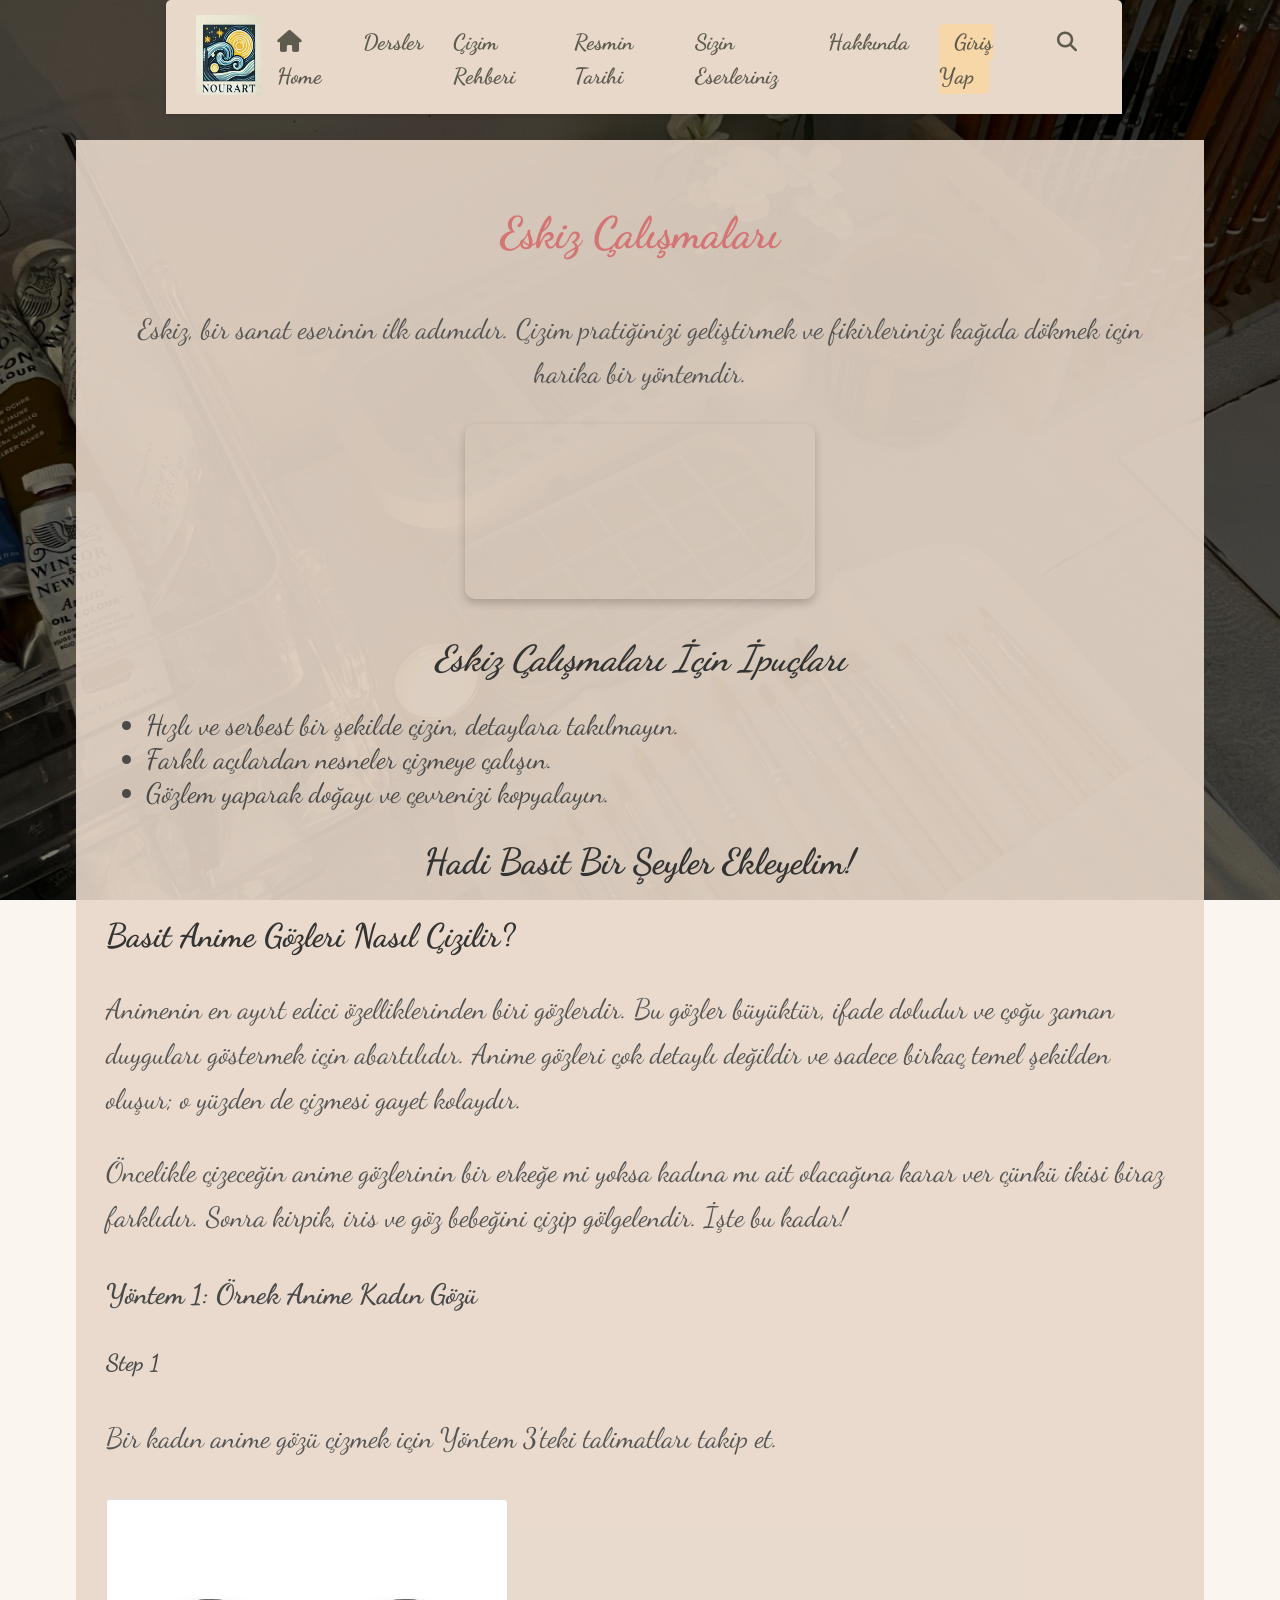
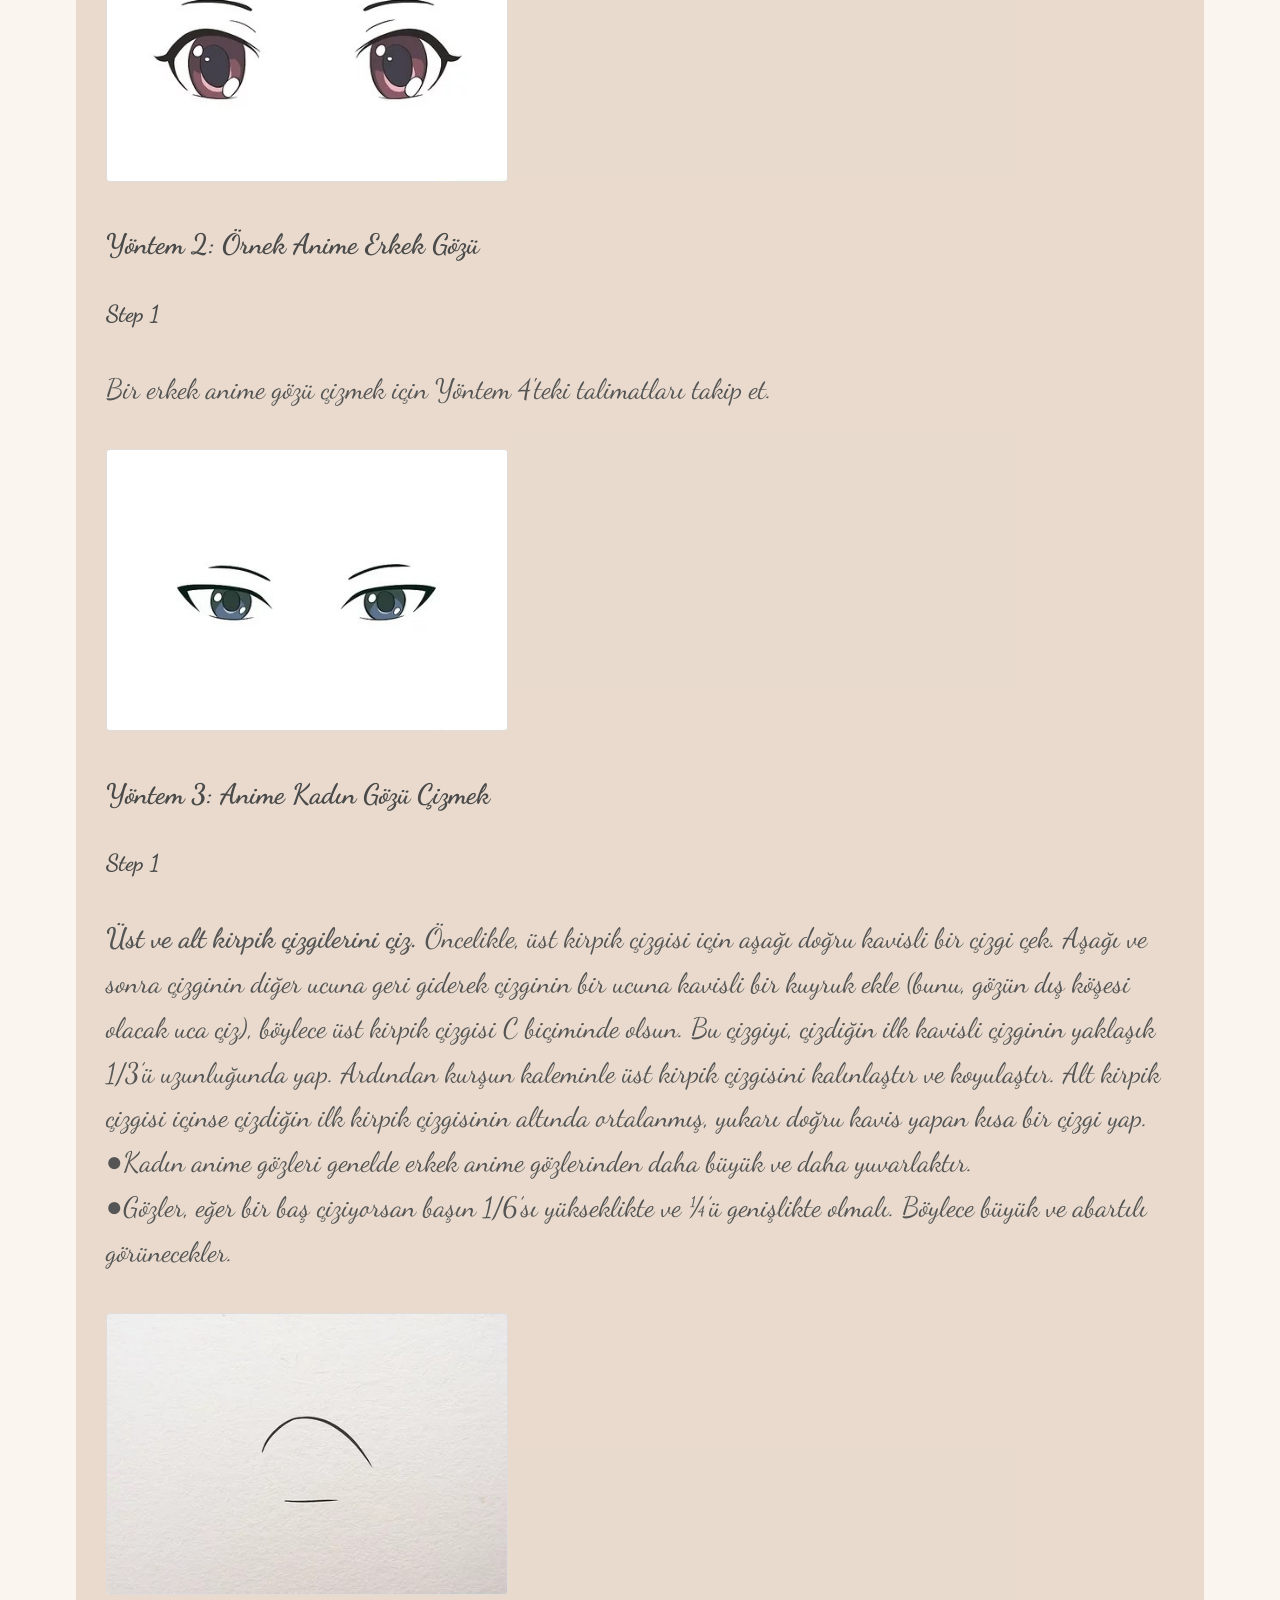
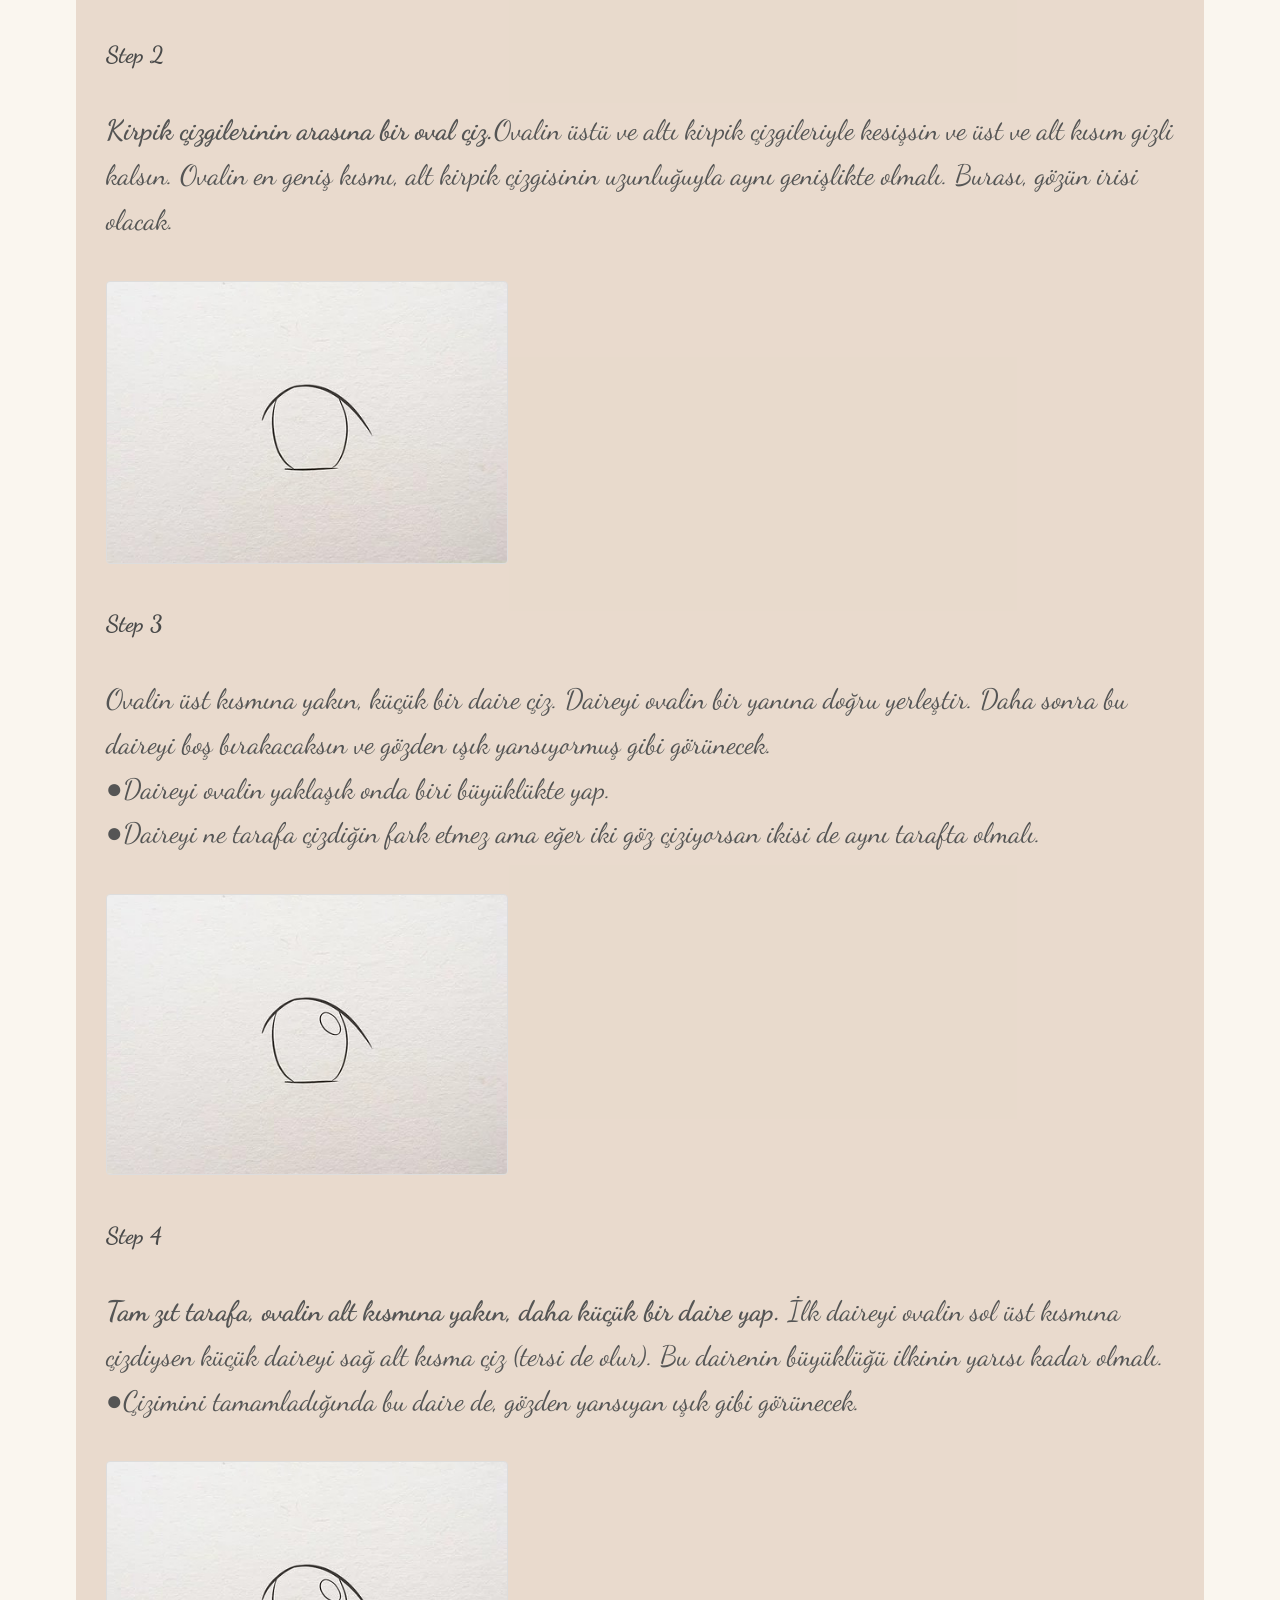
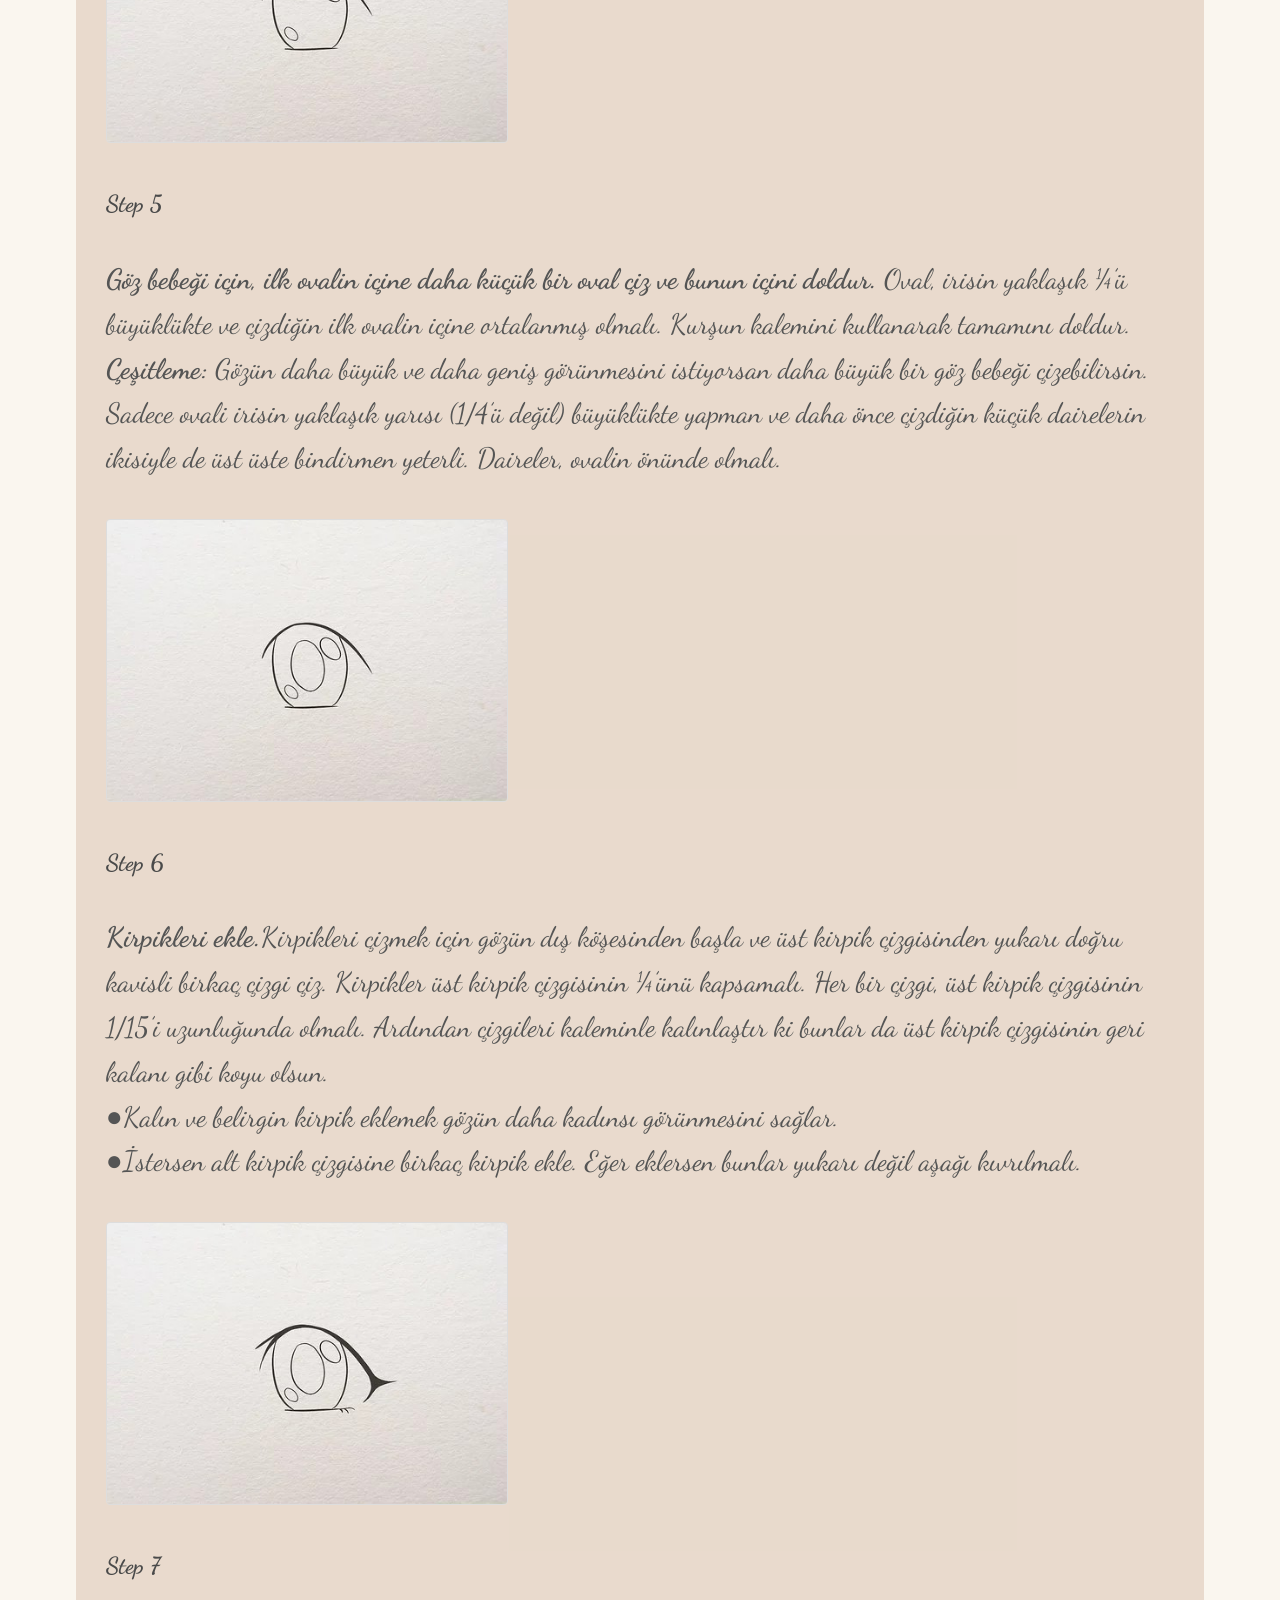
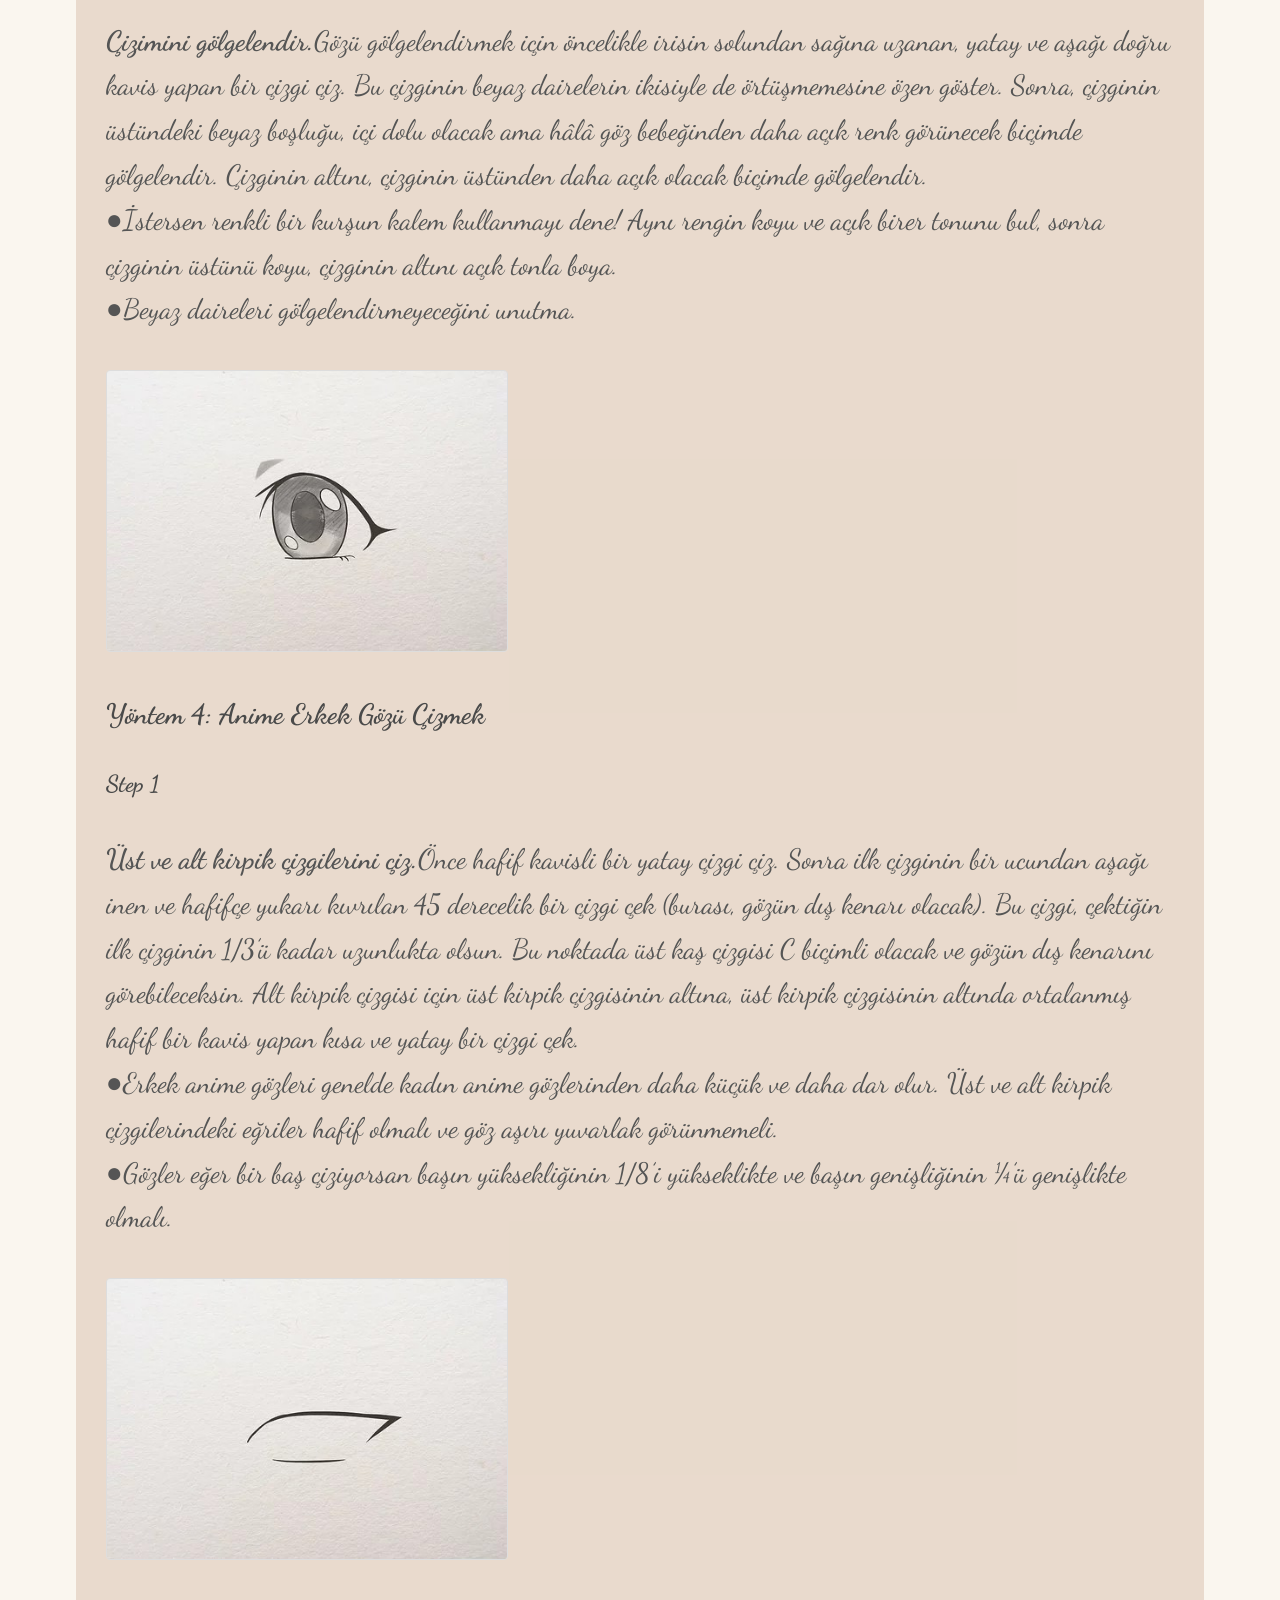
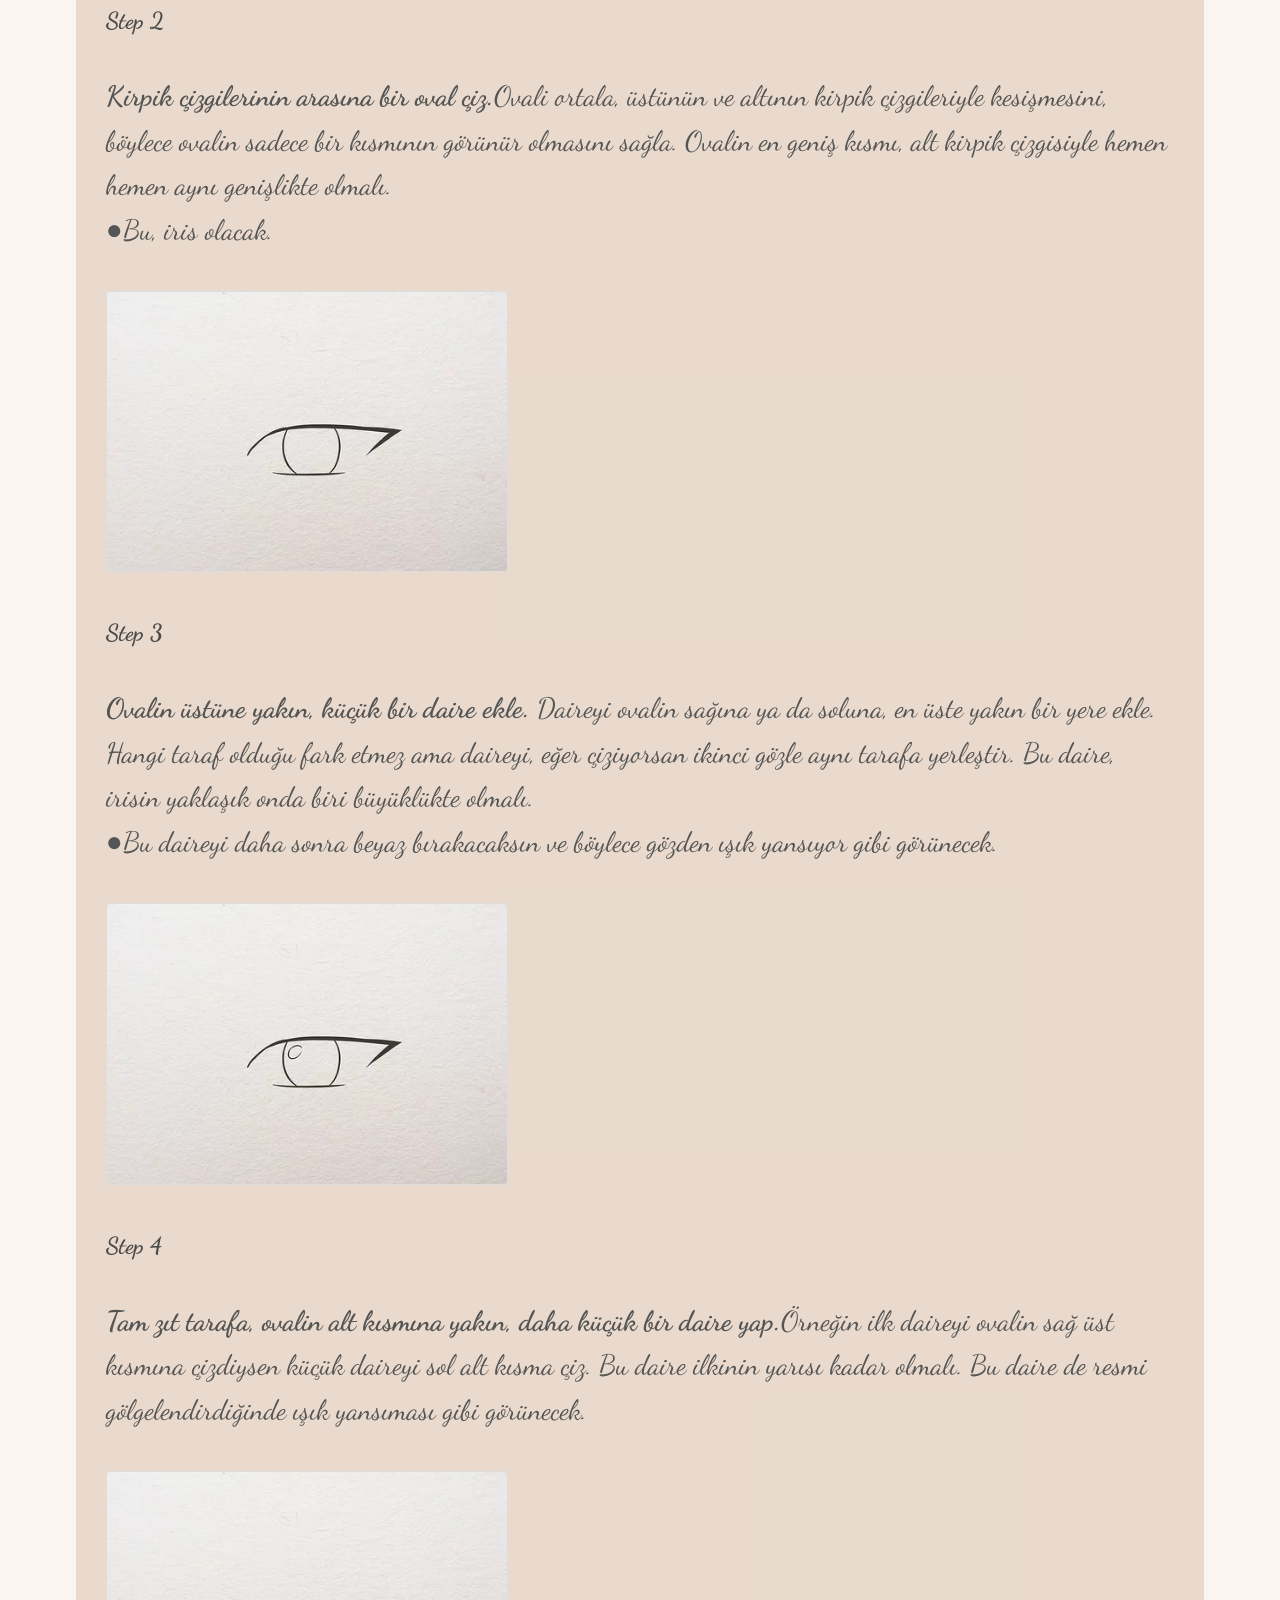
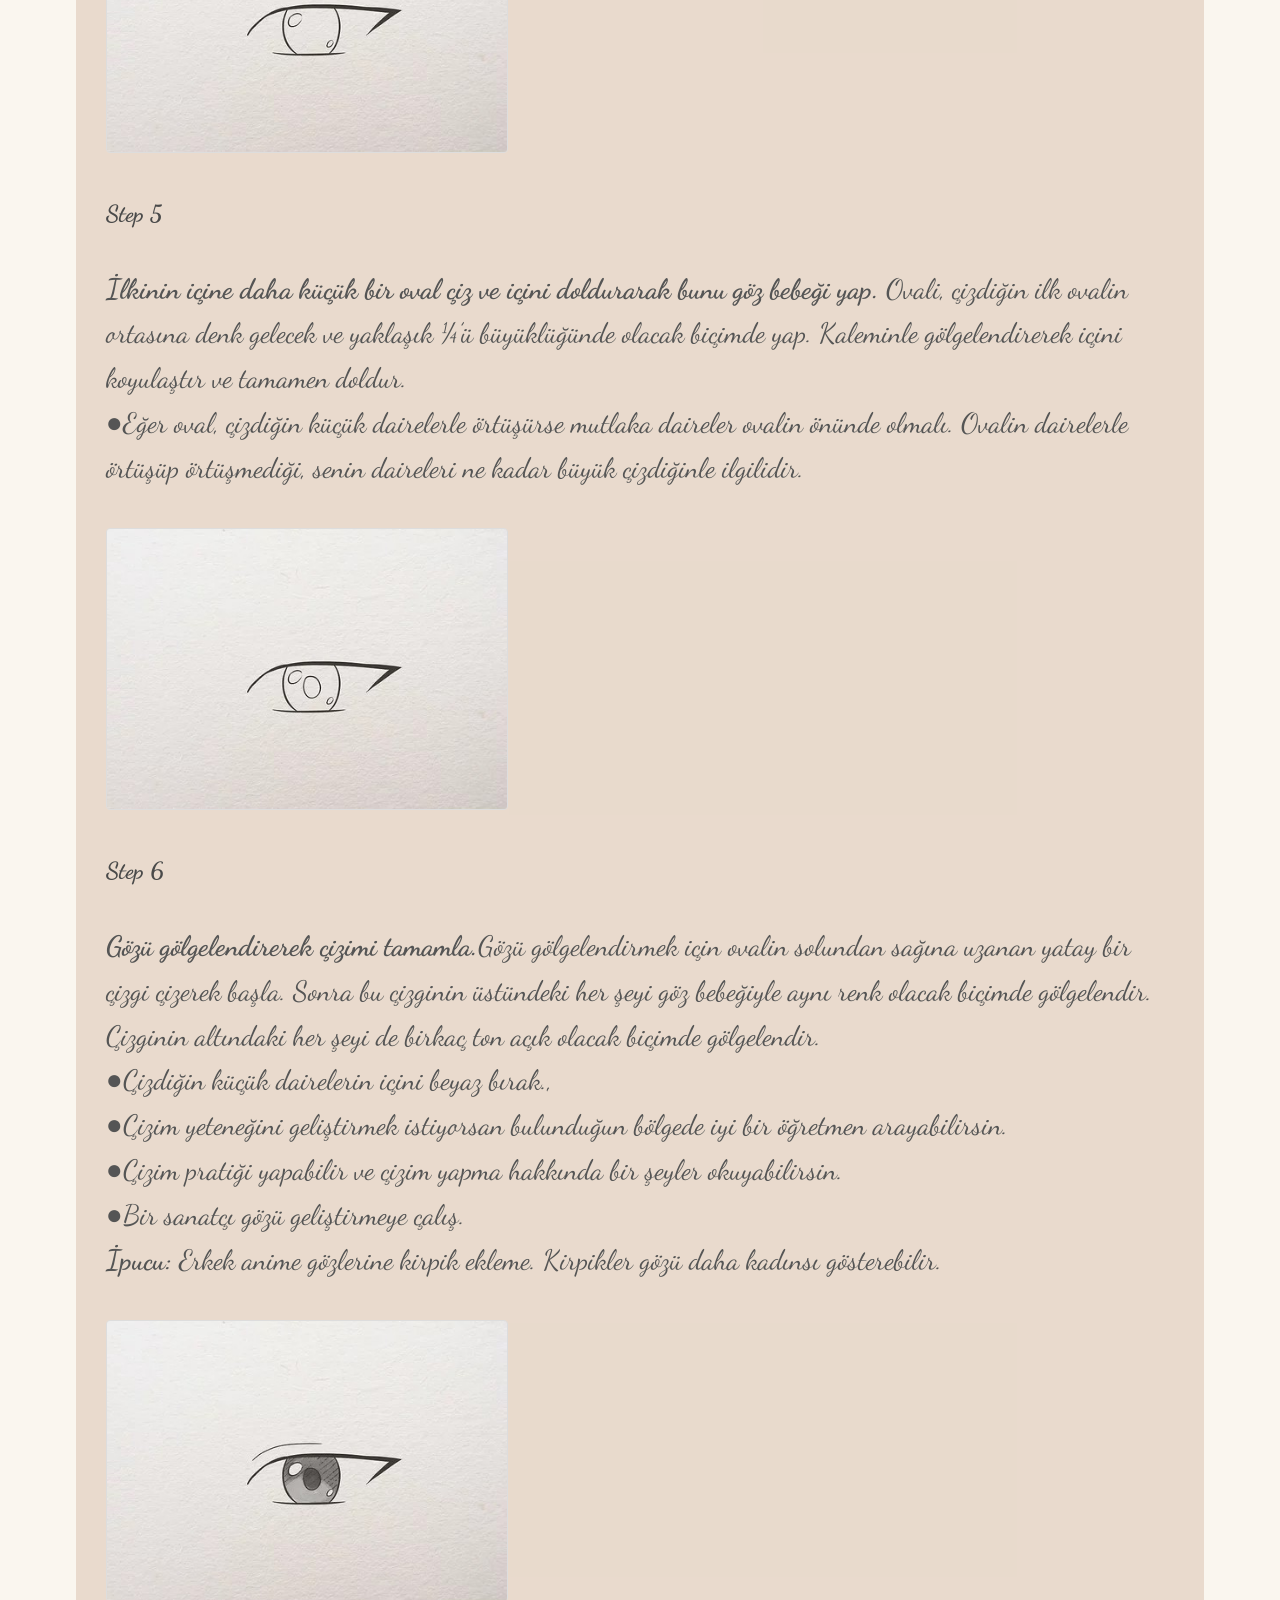
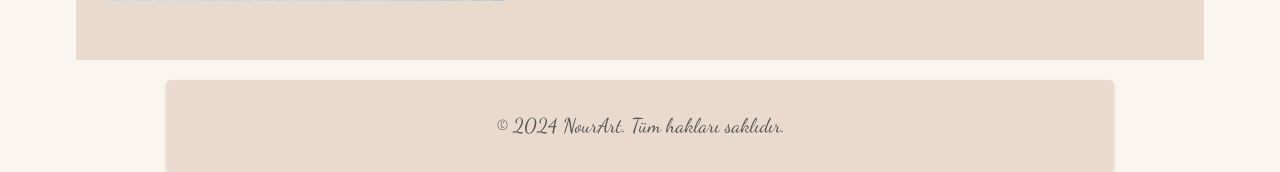
==== eskizler.html @ bc243351 "Import NourArt: HTML/CSS art-learning site Static site from the original coursework: home, course ca" ====
<!DOCTYPE html>
<html lang="tr">
<head>
    <meta charset="UTF-8">
    <meta name="viewport" content="width=device-width, initial-scale=1.0">
    <link rel="stylesheet" href="https://cdnjs.cloudflare.com/ajax/libs/font-awesome/6.7.1/css/all.min.css" integrity="sha512-5Hs3dF2AEPkpNAR7UiOHba+lRSJNeM2ECkwxUIxC1Q/FLycGTbNapWXB4tP889k5T5Ju8fs4b1P5z/iB4nMfSQ==" crossorigin="anonymous" referrerpolicy="no-referrer" />
    <title>Eskiz Çalışmaları - NourArt</title>
    <link rel="stylesheet" href="NourArtCSS/styles.css">
    <link rel="stylesheet" href="https://fonts.googleapis.com/css2?family=Dancing+Script&display=swap">
    <link rel="icon" type="image/png" href="NourArtCSS/favicon-32x32.png">
</head>
<body>
    <div class="background-image"></div>
    <div class="foreground-content">
    <!-- Üst Menü -->
    <header class="navbar">
        <div class="logo">
            <a href="NourArtHTML.html">
            <img src="logo.jpg" alt="NourArt Logo">
        </div>
        <nav>
            <ul>
                <li><a href="NourArtHTML.html"><i class="fa-solid fa-house"></i>Home</a></li>
                <li class="dropdown">
                    <a href="dersler.html">Dersler</a>
                    <ul class="sub-menu">
                        <li><a href="#">Karakalem</a></li> 
                        <li><a href="#">Yağlı Boya</a></li>
                        <li><a href="#">Akrilik Boya</a></li>
                        <li><a href="eskizler.html">Eskizler</a></li>
                        <li><a href="#">Sulu Boya</a></li>
                        <li><a href="#">Pastel Boya</a></li>
                    </ul>
                </li>
                <li><a href="#">Çizim Rehberi</a></li>
                <li><a href="#">Resmin Tarihi</a></li>
                <li><a href="#">Sizin Eserleriniz</a></li>
                <li><a href="#">Hakkında</a></li>
                <li class="login"><a href="giris.html">Giriş Yap</a></li>
                <li>
                    <!-- Arama Çubuğu -->
                    <div class="search-container">
                        <i class="fa-solid fa-magnifying-glass search-icon"></i>
                        <form class="search-form" action="#" method="get">
                            <input type="text" name="q" placeholder="Ara..." class="search-input">
                            <button type="submit" class="search-button">Ara</button>
                        </form>
                    </div>
                </li>
            </ul>
        </nav>
    </header>
    </div>
    <div class="mainart">
        <section>
        <main> 
            <h1>Eskiz Çalışmaları</h1>
            <div class="content">
                <p>Eskiz, bir sanat eserinin ilk adımıdır. Çizim pratiğinizi geliştirmek ve fikirlerinizi kağıda dökmek için harika bir yöntemdir.</p>
            </div>
            <div class="video-section">
                <video autoplay loop muted>
                    <source src="eskizler.mp4" type="video/mp4">
                </video>
            </div>
        </main>
            <h2><em>Eskiz Çalışmaları İçin İpuçları</em></h2>
            <ul>
                <li>Hızlı ve serbest bir şekilde çizin, detaylara takılmayın.</li>
                <li>Farklı açılardan nesneler çizmeye çalışın.</li>
                <li>Gözlem yaparak doğayı ve çevrenizi kopyalayın.</li>
            </ul>
            <h2>Hadi Basit Bir Şeyler Ekleyelim!</h2>
            <article>
                <h3>Basit Anime Gözleri Nasıl Çizilir?</h3>
                <p>
                    Animenin en ayırt edici özelliklerinden biri gözlerdir. Bu gözler büyüktür, ifade doludur ve çoğu zaman duyguları göstermek için abartılıdır. Anime gözleri çok detaylı değildir ve sadece birkaç temel şekilden oluşur; o yüzden de çizmesi gayet kolaydır.
                </p>
                <p>
                    Öncelikle çizeceğin anime gözlerinin bir erkeğe mi yoksa kadına mı ait olacağına karar ver çünkü ikisi biraz farklıdır. Sonra kirpik, iris ve göz bebeğini çizip gölgelendir. İşte bu kadar!
                </p>
            </article>
        
            <!-- Kadın Anime Gözü -->
            <article>
                <h4>Yöntem 1: Örnek Anime Kadın Gözü</h4>
                <div class="step">
                    <h5>Step 1</h5>
                    <p>Bir kadın anime gözü çizmek için Yöntem 3'teki talimatları takip et.</p>
                    <img src="kadın-anime-gozu.jpg" alt="Kadın Anime Gözü Çizim Adımı">
                </div>
            </article>
        
            <!-- Erkek Anime Gözü -->
            <article>
                <h4>Yöntem 2: Örnek Anime Erkek Gözü</h4>
                <div class="step">
                    <h5>Step 1</h5>
                    <p>Bir erkek anime gözü çizmek için Yöntem 4'teki talimatları takip et.</p>
                    <img src="erkek-anime-gozu.jpg" alt="Erkek Anime Gözü Çizim Adımı">
                </div>
            </article>
        
            <!-- Anime Kadın Gözü Çizimi -->
            <article>
                <h4>Yöntem 3: Anime Kadın Gözü Çizmek</h4>
                <div class="step">
                    <h5>Step 1</h5>
                    <p><b>Üst ve alt kirpik çizgilerini çiz.</b>  Öncelikle, üst kirpik çizgisi için aşağı doğru kavisli bir çizgi çek. Aşağı ve sonra çizginin diğer ucuna geri giderek çizginin bir ucuna kavisli bir kuyruk ekle (bunu, gözün dış köşesi olacak uca çiz), böylece üst kirpik çizgisi C biçiminde olsun. Bu çizgiyi, çizdiğin ilk kavisli çizginin yaklaşık 1/3’ü uzunluğunda yap. Ardından kurşun kaleminle üst kirpik çizgisini kalınlaştır ve koyulaştır. Alt kirpik çizgisi içinse çizdiğin ilk kirpik çizgisinin altında ortalanmış, yukarı doğru kavis yapan kısa bir çizgi yap.
                        <br>●Kadın anime gözleri genelde erkek anime gözlerinden daha büyük ve daha yuvarlaktır.
                        <br>●Gözler, eğer bir baş çiziyorsan başın 1/6’sı yükseklikte ve ¼’ü genişlikte olmalı. Böylece büyük ve abartılı görünecekler.
                        </p>
                    <img src="step1-kadin.jpg" alt="Kadın Anime Gözü Step 1">
                </div>
                <div class="step">
                    <h5>Step 2</h5>
                    <p><b>Kirpik çizgilerinin arasına bir oval çiz.</b>Ovalin üstü ve altı kirpik çizgileriyle kesişsin ve üst ve alt kısım gizli kalsın. Ovalin en geniş kısmı, alt kirpik çizgisinin uzunluğuyla aynı genişlikte olmalı. Burası, gözün irisi olacak.</p>
                    <img src="step2-kadin.jpg" alt="Kadın Anime Gözü Step 2">
                </div>
                <div class="step">
                    <h5>Step 3</h5>
                    <p>Ovalin üst kısmına yakın, küçük bir daire çiz. Daireyi ovalin bir yanına doğru yerleştir. Daha sonra bu daireyi boş bırakacaksın ve gözden ışık yansıyormuş gibi görünecek.
                        <br>●Daireyi ovalin yaklaşık onda biri büyüklükte yap.
                        <br>●Daireyi ne tarafa çizdiğin fark etmez ama eğer iki göz çiziyorsan ikisi de aynı tarafta olmalı.</p>
                    <img src="step3-kadin.jpg" alt="Kadın Anime Gözü Step 3">
                </div>
                <div class="step">
                <h5>Step 4</h5>
                <p><b>Tam zıt tarafa, ovalin alt kısmına yakın, daha küçük bir daire yap.</b> İlk daireyi ovalin sol üst kısmına çizdiysen küçük daireyi sağ alt kısma çiz (tersi de olur). Bu dairenin büyüklüğü ilkinin yarısı kadar olmalı.
                    <br>●Çizimini tamamladığında bu daire de, gözden yansıyan ışık gibi görünecek.</p>
                <img src="step4-kadin.jpg" alt="Kadın Anime Gözü Step 4">
            </div>
            <div class="step">
                <h5>Step 5</h5>
                <p><b>Göz bebeği için, ilk ovalin içine daha küçük bir oval çiz ve bunun içini doldur.</b> Oval, irisin yaklaşık ¼’ü büyüklükte ve çizdiğin ilk ovalin içine ortalanmış olmalı. Kurşun kalemini kullanarak tamamını doldur.
                    <b>Çeşitleme:</b> Gözün daha büyük ve daha geniş görünmesini istiyorsan daha büyük bir göz bebeği çizebilirsin. Sadece ovali irisin yaklaşık yarısı (1/4’ü değil) büyüklükte yapman ve daha önce çizdiğin küçük dairelerin ikisiyle de üst üste bindirmen yeterli. Daireler, ovalin önünde olmalı.</p>
                <img src="step5-kadin.jpg" alt="Kadın Anime Gözü Step 5">
            </div>
            <div class="step">
                <h5>Step 6</h5>
                <p><b>Kirpikleri ekle.</b>Kirpikleri çizmek için gözün dış köşesinden başla ve üst kirpik çizgisinden yukarı doğru kavisli birkaç çizgi çiz. Kirpikler üst kirpik çizgisinin ¼’ünü kapsamalı. Her bir çizgi, üst kirpik çizgisinin 1/15’i uzunluğunda olmalı. Ardından çizgileri kaleminle kalınlaştır ki bunlar da üst kirpik çizgisinin geri kalanı gibi koyu olsun.
                <br>●Kalın ve belirgin kirpik eklemek gözün daha kadınsı görünmesini sağlar.
                <br>●İstersen alt kirpik çizgisine birkaç kirpik ekle. Eğer eklersen bunlar yukarı değil aşağı kıvrılmalı.</p>
                <img src="step6-kadin.jpg" alt="Kadın Anime Gözü Step 6">
            </div>
            <div class="step">
                <h5>Step 7</h5>
                <p><b>Çizimini gölgelendir.</b>Gözü gölgelendirmek için öncelikle irisin solundan sağına uzanan, yatay ve aşağı doğru kavis yapan bir çizgi çiz. Bu çizginin beyaz dairelerin ikisiyle de örtüşmemesine özen göster. Sonra, çizginin üstündeki beyaz boşluğu, içi dolu olacak ama hâlâ göz bebeğinden daha açık renk görünecek biçimde gölgelendir. Çizginin altını, çizginin üstünden daha açık olacak biçimde gölgelendir.
                <br>●İstersen renkli bir kurşun kalem kullanmayı dene! Aynı rengin koyu ve açık birer tonunu bul, sonra çizginin üstünü koyu, çizginin altını açık tonla boya.
                <br>●Beyaz daireleri gölgelendirmeyeceğini unutma.</p>
                <img src="step7-kadin.jpg" alt="Kadın Anime Gözü Step 7">
            </div>
            </article>
        
            <!-- Anime Erkek Gözü Çizimi -->
            <article>
                <h4>Yöntem 4: Anime Erkek Gözü Çizmek</h4>
                <div class="step">
                    <h5>Step 1</h5>
                    <p><b>Üst ve alt kirpik çizgilerini çiz.</b>Önce hafif kavisli bir yatay çizgi çiz. Sonra ilk çizginin bir ucundan aşağı inen ve hafifçe yukarı kıvrılan 45 derecelik bir çizgi çek (burası, gözün dış kenarı olacak). Bu çizgi, çektiğin ilk çizginin 1/3’ü kadar uzunlukta olsun. Bu noktada üst kaş çizgisi C biçimli olacak ve gözün dış kenarını görebileceksin. Alt kirpik çizgisi için üst kirpik çizgisinin altına, üst kirpik çizgisinin altında ortalanmış hafif bir kavis yapan kısa ve yatay bir çizgi çek.
                    <br>●Erkek anime gözleri genelde kadın anime gözlerinden daha küçük ve daha dar olur. Üst ve alt kirpik çizgilerindeki eğriler hafif olmalı ve göz aşırı yuvarlak görünmemeli.
                    <br>●Gözler eğer bir baş çiziyorsan başın yüksekliğinin 1/8’i yükseklikte ve başın genişliğinin ¼’ü genişlikte olmalı.
 </p>
                    <img src="step1-erkek.jpg" alt="Erkek Anime Gözü Step 1">
                </div>
                <div class="step">
                    <h5>Step 2</h5>
                    <p><b>Kirpik çizgilerinin arasına bir oval çiz.</b>Ovali ortala, üstünün ve altının kirpik çizgileriyle kesişmesini, böylece ovalin sadece bir kısmının görünür olmasını sağla. Ovalin en geniş kısmı, alt kirpik çizgisiyle hemen hemen aynı genişlikte olmalı.
                    <br>●Bu, iris olacak.</p>
                    <img src="step2-erkek.jpg" alt="Erkek Anime Gözü Step 2">
                </div>
                <div class="step">
                    <h5>Step 3</h5>
                    <p><b>Ovalin üstüne yakın, küçük bir daire ekle.</b> Daireyi ovalin sağına ya da soluna, en üste yakın bir yere ekle. Hangi taraf olduğu fark etmez ama daireyi, eğer çiziyorsan ikinci gözle aynı tarafa yerleştir. Bu daire, irisin yaklaşık onda biri büyüklükte olmalı.
                    <br>●Bu daireyi daha sonra beyaz bırakacaksın ve böylece gözden ışık yansıyor gibi görünecek.</p>
                    <img src="step3-erkek.jpg" alt="Erkek Anime Gözü Step 3">
                </div>
                <div class="step">
                    <h5>Step 4</h5>
                    <p><b>Tam zıt tarafa, ovalin alt kısmına yakın, daha küçük bir daire yap.</b>Örneğin ilk daireyi ovalin sağ üst kısmına çizdiysen küçük daireyi sol alt kısma çiz. Bu daire ilkinin yarısı kadar olmalı. Bu daire de resmi gölgelendirdiğinde ışık yansıması gibi görünecek.</p>
                    <img src="step4-erkek.jpg" alt="Erkek Anime Gözü Step 4">
                </div>
                <div class="step">
                    <h5>Step 5</h5>
                    <p><b>
                        İlkinin içine daha küçük bir oval çiz ve içini doldurarak bunu göz bebeği yap.</b> Ovali, çizdiğin ilk ovalin ortasına denk gelecek ve yaklaşık ¼’ü büyüklüğünde olacak biçimde yap. Kaleminle gölgelendirerek içini koyulaştır ve tamamen doldur.
                    <br>●Eğer oval, çizdiğin küçük dairelerle örtüşürse mutlaka daireler ovalin önünde olmalı. Ovalin dairelerle örtüşüp örtüşmediği, senin daireleri ne kadar büyük çizdiğinle ilgilidir.</p>
                    <img src="step5-erkek.jpg" alt="Erkek Anime Gözü Step 5">
                </div>
                <div class="step">
                    <h5>Step 6</h5>
                    <p><b>Gözü gölgelendirerek çizimi tamamla.</b>Gözü gölgelendirmek için ovalin solundan sağına uzanan yatay bir çizgi çizerek başla. Sonra bu çizginin üstündeki her şeyi göz bebeğiyle aynı renk olacak biçimde gölgelendir. Çizginin altındaki her şeyi de birkaç ton açık olacak biçimde gölgelendir.
                    <br>●Çizdiğin küçük dairelerin içini beyaz bırak.,
                    <br>●Çizim yeteneğini geliştirmek istiyorsan bulunduğun bölgede iyi bir öğretmen arayabilirsin.
                    <br>●Çizim pratiği yapabilir ve çizim yapma hakkında bir şeyler okuyabilirsin.
                    <br>●Bir sanatçı gözü geliştirmeye çalış.
                    <br><b>İpucu:</b> Erkek anime gözlerine kirpik ekleme. Kirpikler gözü daha kadınsı gösterebilir.</p>
                    <img src="step6-erkek.jpg" alt="Erkek Anime Gözü Step 6">
                </div>
            </article>
        </section>
        
    </div>

    <!-- Footer -->
    <footer>
        <p>&copy; 2024 NourArt. Tüm hakları saklıdır.</p>
    </footer>
</body>
</html>
---- NourArtCSS/styles.css ----
html, body {
    height: 100%; /* Sayfa yüksekliği %100 */
    margin: 0; /* Varsayılan margin'i sıfırlıyoruz */
    padding: 0; /* Varsayılan padding'i sıfırlıyoruz */
}
/* Genel Arka Plan ve Resim */
body {
    font-family: 'Dancing Script', cursive;
    font-size: 28px;
    background-color: #FAF6EF; /* Arka plan rengi */
    color: #4A4A4A;
    background-image: url('arkaplan7.jpg'); /* Arka plan resmi */
    background-size: cover; /* Ekranın tamamını kaplar */
    background-position: center; /* Resmi ortalar */
    background-attachment: fixed; /* Sabitler */
    padding-top: 120px; /* Navbar yüksekliğine göre ayarlanır */
}

.background-image {
    position: fixed; /* Ekrana sabitlenir */
    top: 0;
    left: 0;
    width: 100%;
    height: 100%;
    background-image: url('arkaplan7.jpg');
    background-size: cover; /* Resmi ekran boyutuna göre uyumlar */
    background-position: center;
    z-index: -1; /* İçeriğin arkasında kalır */
    filter: brightness(0.5); /* Hafif karartma efekti */
}
main {
    text-align: center;
    margin: 20px;
}
.text-section {
    flex: 1; /* Yazı alanı için esnek yer kaplama */
    text-align: left; /* Yazıyı sola hizalar */
    margin-top: 200px; /* Üstten boşluk ekler, aşağıya alır */
    line-height: 1.8; /* Satır aralığını artırır */
    padding: 10px;
}
.content {
    display: flex;
    justify-content: space-between; /* Yazı ve videoyu sağa-sola yerleştirir */
    align-items: flex-start; /* Elemanları üstten hizalar */
    gap: 20px; /* Elemanlar arasındaki boşluk */
    margin-top: 20px;
}

.video-section {
    text-align: center;
    flex: 1; /* Video alanı için esnek yer kaplama */
}

video {
    width: 100%; /* Videoyu kapsayıcıya göre boyutlandırır */
    max-width: 350px; /* Maksimum genişlik sınırı */
    border-radius: 10px; /* Yuvarlatılmış köşeler */
    box-shadow: 0 4px 8px rgba(0, 0, 0, 0.2); /* Hafif gölge efekti */
}

h1 {
    text-align: center;
    color: #D47474; /* Pastel kırmızı */
    font-size: 44px;
    margin-bottom: 20px; /* Yazı ile içerik arasına boşluk ekler */
}
h2 {
    text-align: center;
    font-size: 36px;
    color: #5D5A4E;
    margin-bottom: 20px;
}
/* Navbar */
.navbar {
    position: fixed; /* Sabit konum */
    top: 0; /* Ekranın en üstünde kalır */
    left: 13%;
    width: 70%; /* Tüm ekran genişliğini kaplar */
    display: flex;
    justify-content: space-between;
    align-items: center;
    z-index: 20; /* Ön planda görünür */
    background-color: #E7D8C9; /* Açık pastel krem */
    padding: 15px 30px;
    border-radius: 5px 5px 0px 0px;
    box-shadow: 0 2px 4px rgba(0, 0, 0, 0.1);
}
.navbar .logo img {
    height: 80px; 
    max-width: 100%;
}
.navbar .logo {
    display: flex;
    justify-content: flex-start;
}
/* Menü */
.navbar ul {
    display: flex;
    list-style: none;
    margin: 0;
    padding: 0;
}
.navbar nav ul li {
    margin: 0 15px;
    position: relative;
}

.navbar nav ul li a {
    text-decoration: none;
    color: #5D5A4E; /* Soft koyu ton */
    font-size: 22px;
    font-weight: bold;
    transition: color 0.3s ease;
    position: relative;
}

.navbar nav ul li a:hover {
    color: #A0C4B6; /* Hafif pastel yeşil */
}

.navbar nav ul li a::after {
    content: '';
    position: absolute;
    left: 0;
    bottom: -2px; /* Çizgi menü öğesinin hemen altında */
    width: 0;
    height: 2px; /* Çizgi kalınlığı */
    background-color: #A0C4B6; /* Çizgi rengi */
    transition: width 0.3s ease;
}
/* Hover Durumu */
.navbar nav ul li a:hover::after {
    width: 100%; /* Hover'da çizgi tüm genişliğe ulaşır */
}
/* Arama Formu */
.search-form {
    display: flex;
    align-items: center;
    gap: 5px;
    position: absolute;
    top: 50%;
    left: 30px;
    transform: translateY(-50%);
    opacity: 0; /* Başlangıçta görünmez */
    visibility: hidden; /* Ekrandan gizlenir */
    transition: opacity 0.3s ease, visibility 0.3s ease;
    background-color: #E7D8C9;
    padding: 5px 10px;
    border-radius: 5px;
    box-shadow: 0 2px 4px rgba(0, 0, 0, 0.1);
}
/* Arama Kutusu Varsayılan Durum */
.search-container {
    position: relative;
}
.search-input {
    border: 1px solid #A0C4B6; /* Çerçeve rengi */
    border-radius: 5px;
    padding: 5px 10px;
    font-size: 16px;
    width: 150px;
    transition: width 0.3s ease;
}

.search-input:focus {
    width: 175px; /* Odaklanıldığında genişler */
    outline: none;
    border-color: #5D5A4E;
}

.search-button {
    background-color: #A0C4B6;
    border: none;
    border-radius: 5px;
    padding: 5px 10px;
    cursor: pointer;
    color: white;
    font-size: 16px;
    transition: background-color 0.3s ease;
}

.search-button:hover {
    background-color: #5D5A4E;
}
/* Arama İkonu */
.search-icon {
    cursor: pointer;
    font-size: 20px;
    color: #5D5A4E;
    transition: color 0.3s ease;
}
.search-icon:hover {
    color: #A0C4B6;
}
/* Hover ile Arama Kutusunu Görüntüleme */
.search-container:hover .search-form {
    opacity: 1; /* Görünür yap */
    visibility: visible; /* Ekranda göster */
}
/* Alt Menü */
.navbar nav ul li ul.sub-menu {
    display: none;
    position: absolute;
    top: 100%;
    left: 0;
    background-color:#D5C3AA; /* Alt menü pastel kahverengi */
    padding: 10px 0;
    list-style: none;
    box-shadow: 0 4px 6px rgba(0, 0, 0, 0.1);
    border-radius: 5px;
    z-index: 1000; /* Menünün üstte görünmesini sağlar */
}

/* Alt Menü Öğeleri */
.sub-menu li {
    margin: 0;
    padding: 5px 20px;
}

.sub-menu li a {
    color: #4A4A4A; /* Metin rengi */
    font-size: 16px;
    text-decoration: none;
}

.sub-menu li a:hover {
    color: #8FB6A6; /* Hover pastel yeşil */
}

/* Hover ile alt menü görünür */
.navbar nav ul li:hover > ul.sub-menu {
    display: block;
}
/* Navbar Login Butonu */
.navbar .login a {
    background-color:#F7D6A8; /* Yumuşak pastel sarı */
    padding: 5px 15px;
    border-radius: 5px;
    color: #5D5A4E;
    font-weight: bold;
    transition: background-color 0.3s ease;
}

.navbar .login a:hover {
    background-color:  #E5C39D; /* Daha koyu pastel sarı */
}
/* Form Kapsayıcı */
.register-container {
    background-color:  #fcf5ee; /* Açık pastel krem */
    padding: 30px;
    border-radius: 15px; /* Köşeleri yuvarlatılmış kutu */
    width: 400px;
    margin: 50px auto; /* Sayfanın ortasına yerleştirir */
    box-shadow: 0 4px 10px rgba(0, 0, 0, 0.2); /* Hafif gölge efekti */
    text-align: center; /* İçerikleri ortalar */
}

/* Başlıklar */
.register-container h1,
.register-container h2 {
    margin: 10px 0;
    font-family: 'Dancing Script', cursive;
    color: #D47474; /* Pastel ton kırmızı */
}

/* Form Elemanları */
.input-container {
    position: relative;
    margin-bottom: 20px; /* Her bir giriş kutusu arasında boşluk */
}

.input-container i {
    position: absolute;
    left: 10px; /* İkonun sol boşluğu */
    top: 50%; /* İkonun dikeyde ortalanması */
    transform: translateY(-50%);
    color: #A39180; /* İkon rengi */
    font-size: 18px; /* İkon boyutu */
}

.input-container input {
    width: 100%;
    padding: 10px 10px 10px 40px; /* Soldan ikon için boşluk */
    border-radius: 8px;
    border: 1px solid #D4C4B7;
    background-color: #F6E8D8; /* Açık pastel */
    color: #5D5A4E;
    font-size: 16px;
}

.input-container input:focus {
    outline: none;
    border-color: #A0C4B6; /* Odaklanma efekti */
}

button {
    background-color: #E7D8C9; /* Açık pastel krem */
    color: #5D5A4E;
    border: none;
    padding: 10px 20px;
    font-size: 16px;
    border-radius: 8px;
    cursor: pointer;
    transition: background-color 0.3s ease;
}

button:hover {
    background-color: #A0C4B6; /* Hover rengi */
}

/* Giriş Sayfası Kutusu */
.login-container {
    background-color: #fcf5ee; /* Açık pastel krem */
    padding: 30px;
    border-radius: 15px;
    width: 400px;
    margin: 50px auto;
    box-shadow: 0 4px 10px rgba(0, 0, 0, 0.2);
    text-align: center;
}

/* Giriş Sayfası Girdi Alanları */
.input-container {
    display: flex;
    align-items: center;
    margin-bottom: 15px;
    position: relative;
}

.input-container i {
    position: absolute; /* İkonu pozisyonlamak için*/
    left: 10px; /* Sol tarafta biraz boşluk*/
    color: #5D5A4E;
}

.input-container input {
    flex-grow: 1;
    padding: 10px 10px 10px 35px; /* Sol tarafa padding ekliyoruz, böylece ikonla çakışmıyor */
    border-radius: 5px;
    border: 1px solid #ccc;
    background-color: #F6E8D8; /* Pastel ton */
    color: #5D5A4E;
}
.kesfet-resmi {
    display: block;         /* Merkezi hizalama için */
    margin: 0 auto;         /* Merkezi hizalama */
    max-width: 80%;         /* Görsel genişliği (% olarak) */
    height: auto;           /* Oran koruma */
    border-radius: 10px;    
    margin-bottom: 10px;    /* Alt boşluk */
    padding: 5px;           /* Kenarlardan içerideki boşluk */
    box-shadow: 0px 4px 6px rgba(0, 0, 0, 0.1); 
    filter: brightness(70%) contrast(90%);
}

/* Buton ve Link */
button {
    background-color: #E7D8C9; /* Pastel krem */
    color: #5D5A4E;
    border: none;
    padding: 10px 20px;
    font-size: 16px;
    border-radius: 5px;
    cursor: pointer;
    transition: background-color 0.3s ease;
}

button:hover {
    background-color: #A0C4B6; /* Hover efekti */
}

/* Alt Mesaj (Kayıt Ol Linki) */
.login-container p {
    margin-top: 20px;
    color: #5D5A4E;
}

.login-container p a {
    color: #D47474; /* Pastel kırmızı */
    text-decoration: none;
    font-weight: bold;
}

.login-container p a:hover {
    text-decoration: underline;
}


/* Kayıt ve Giriş Bağlantısı */
a {
    color: rgb(248, 201, 126);
    text-decoration: none;
    font-size: 16px;   
}

a:hover {
    color: #d2a157;
}

/* Footer */
footer {
    background-color: rgba(231, 216, 201, 0.9); /* Şeffaf krem */
    color: #5D5A4E;
    text-align: center;
    padding: 10px 0;
    font-size: 20px;
    margin-top: auto; 
    width: 74%;
    margin: 20px auto;
    border-radius: 5px;
    box-shadow: 0 2px 4px rgba(0, 0, 0, 0.1);
}

.dersler {
    text-align: center;
    padding: 20px;
}

.dersler-slider {
    width: 100%; /* Varsayılan genişlik */
    max-width: 1150px; /* Belirli bir genişlik sınırı */
    margin: 0 auto; /* Ortala */
    margin-top: 20px; 
    padding: 0 20px; /* Navbar'ın padding değeriyle aynı */
    padding-top: 10px;
    box-sizing: border-box; /* İçerik genişliğini hesapla */
    overflow: hidden; /* Taşan içerikleri gizler */
}

.slider-wrapper {
    display: flex;
    gap: 20px;
    transition: transform 0.5s ease-in-out;
    will-change: transform;
    animation: sliderAnimation 15s infinite linear;
    justify-content: flex-start; /* İçerikler sola hizalanır */
    padding: 0 ;/* Sağ ve sol iç boşluk */
    box-sizing: border-box; /* Padding'in genişliği etkilememesi */
}

.slider-wrapper a {
    flex: 0 0 auto;
    width: 200px;
    text-decoration: none;
    color: black;
}

.slider-wrapper img {
    width: 100%;
    border-radius: 10px;
    transition: transform 0.3s ease;
}

.slider-wrapper img:hover {
    transform: scale(1.1);
    box-shadow: 0 4px 8px rgba(0, 0, 0, 0.3);
}

.slider-wrapper h2 {
    margin-top: 10px;
    font-size: 20px;
}

@keyframes sliderAnimation {
    0% { transform: translateX(0); }
    100% { transform: translateX(calc(-100% )); } /* Taşmayı dengeler */
}

.mainart{
    background-color: rgba(231, 216, 201, 0.9); /* Şeffaf krem */
    width: 90%;
    max-width: 1088px;
    height: auto;
    margin: 20px auto;
    padding: 20px; 
    border-radius: 0px;
}
section {
    padding: 10px;
}
article {
    margin-bottom: 20px;
}

.step {
    margin: 10px 0;
}

.step img {
    width: 100%;
    max-width: 400px;
    height: auto;
    border: 1px solid #ddd;
    border-radius: 4px;
    margin-top: 10px;
}
h2, h3 {
    color: #333;
}
p {
    color: #555;
    line-height: 1.6;
}
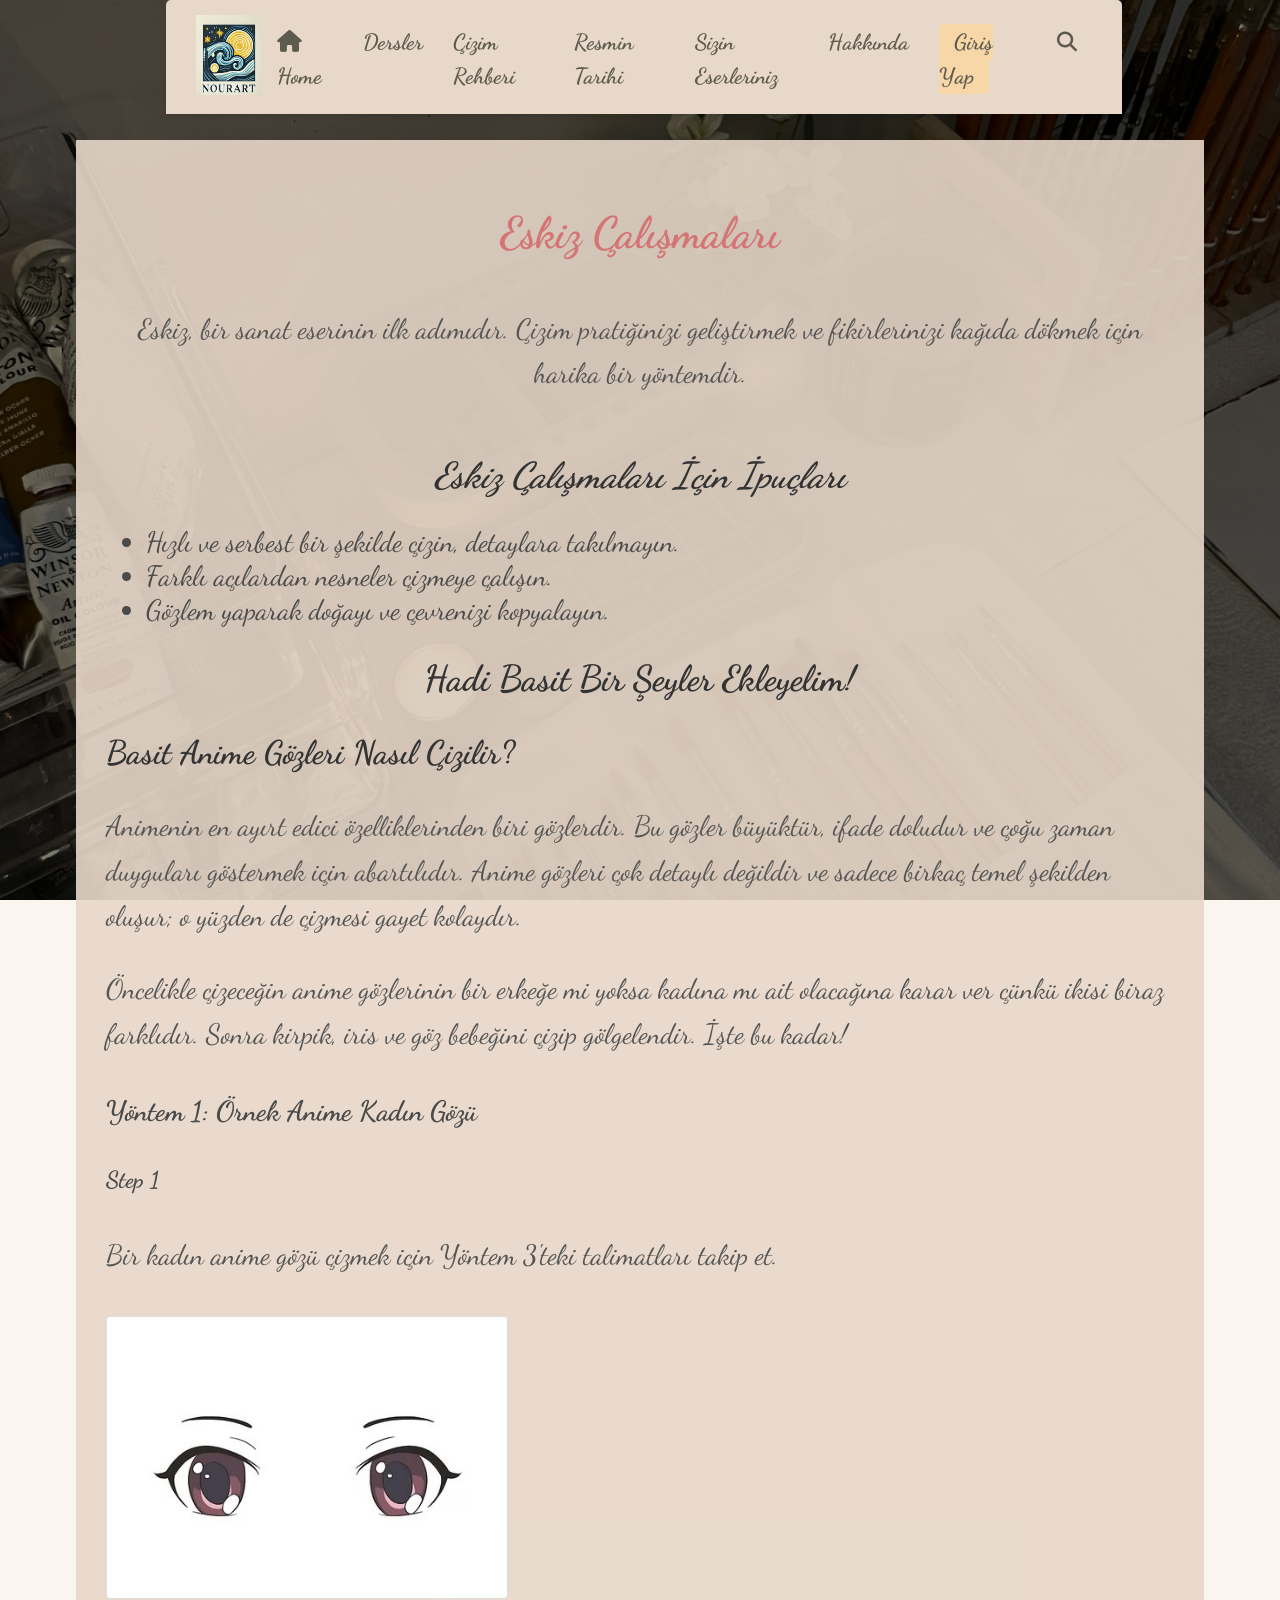
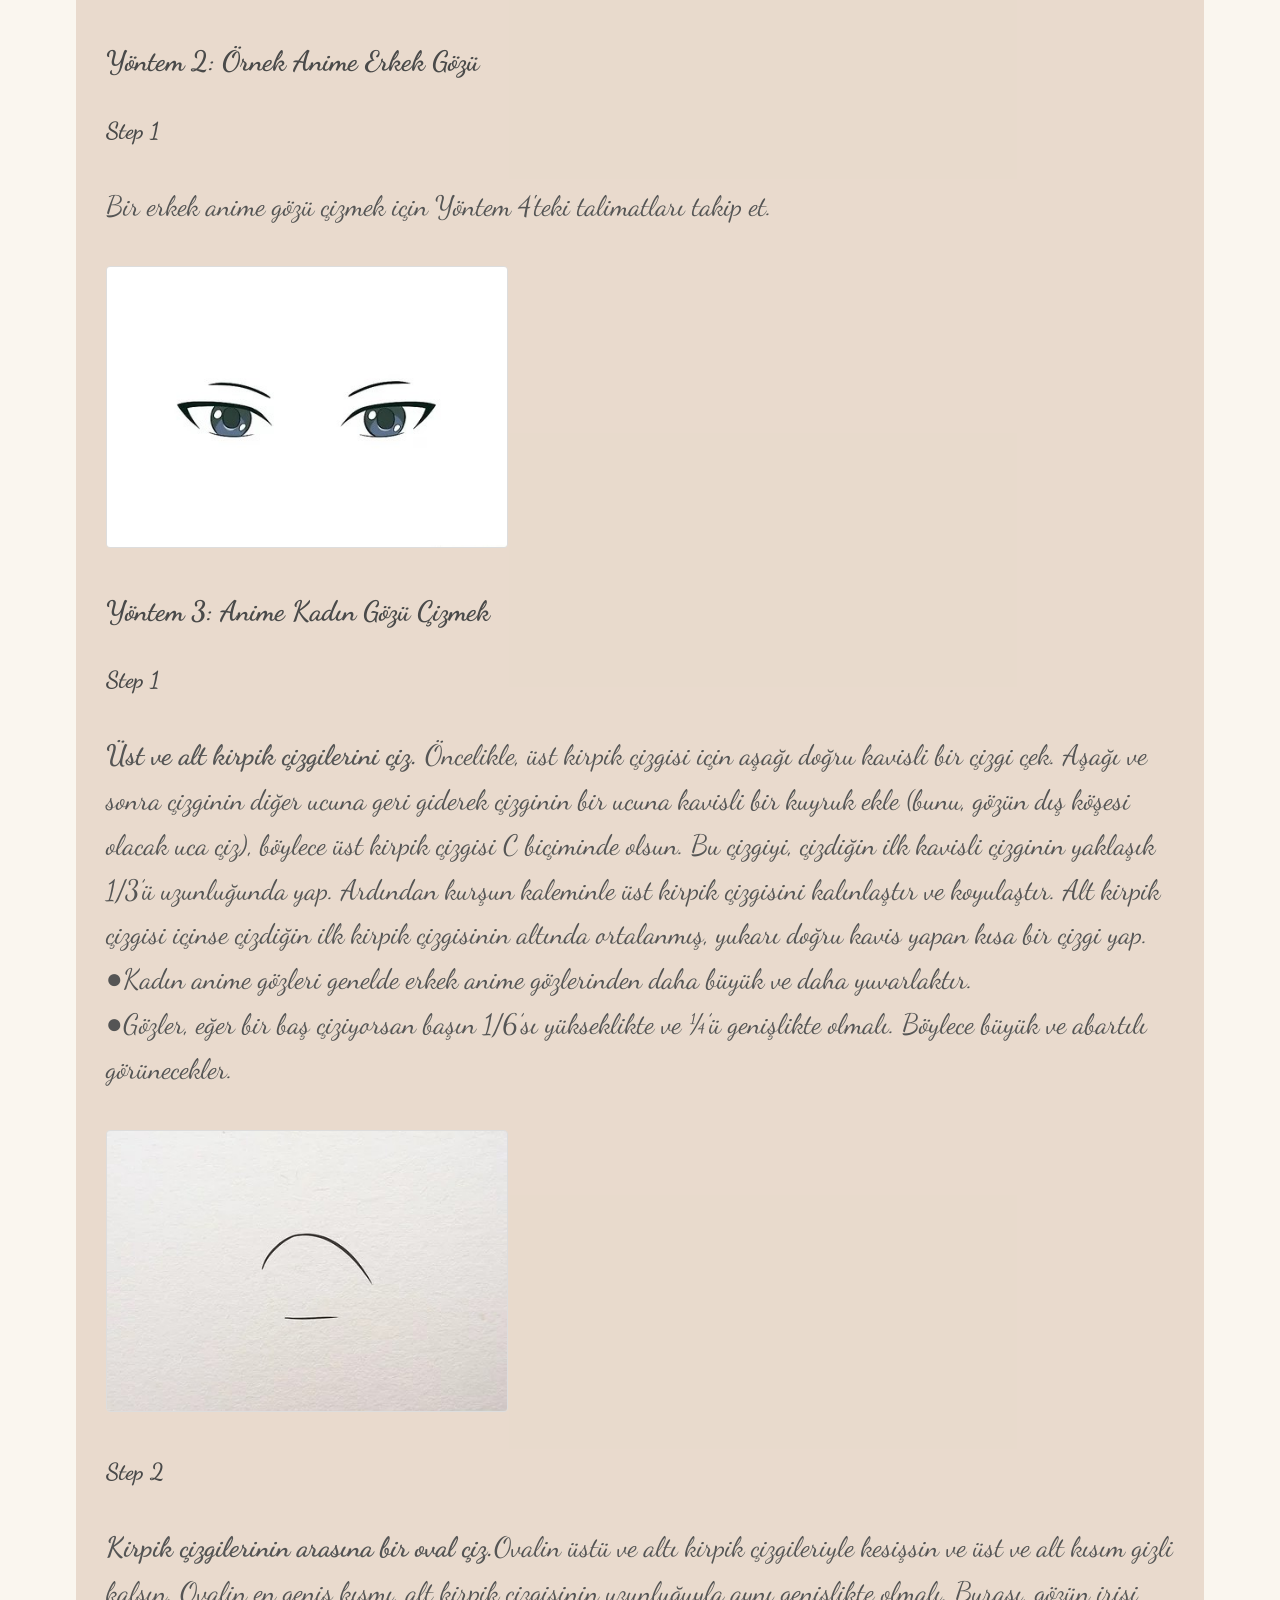
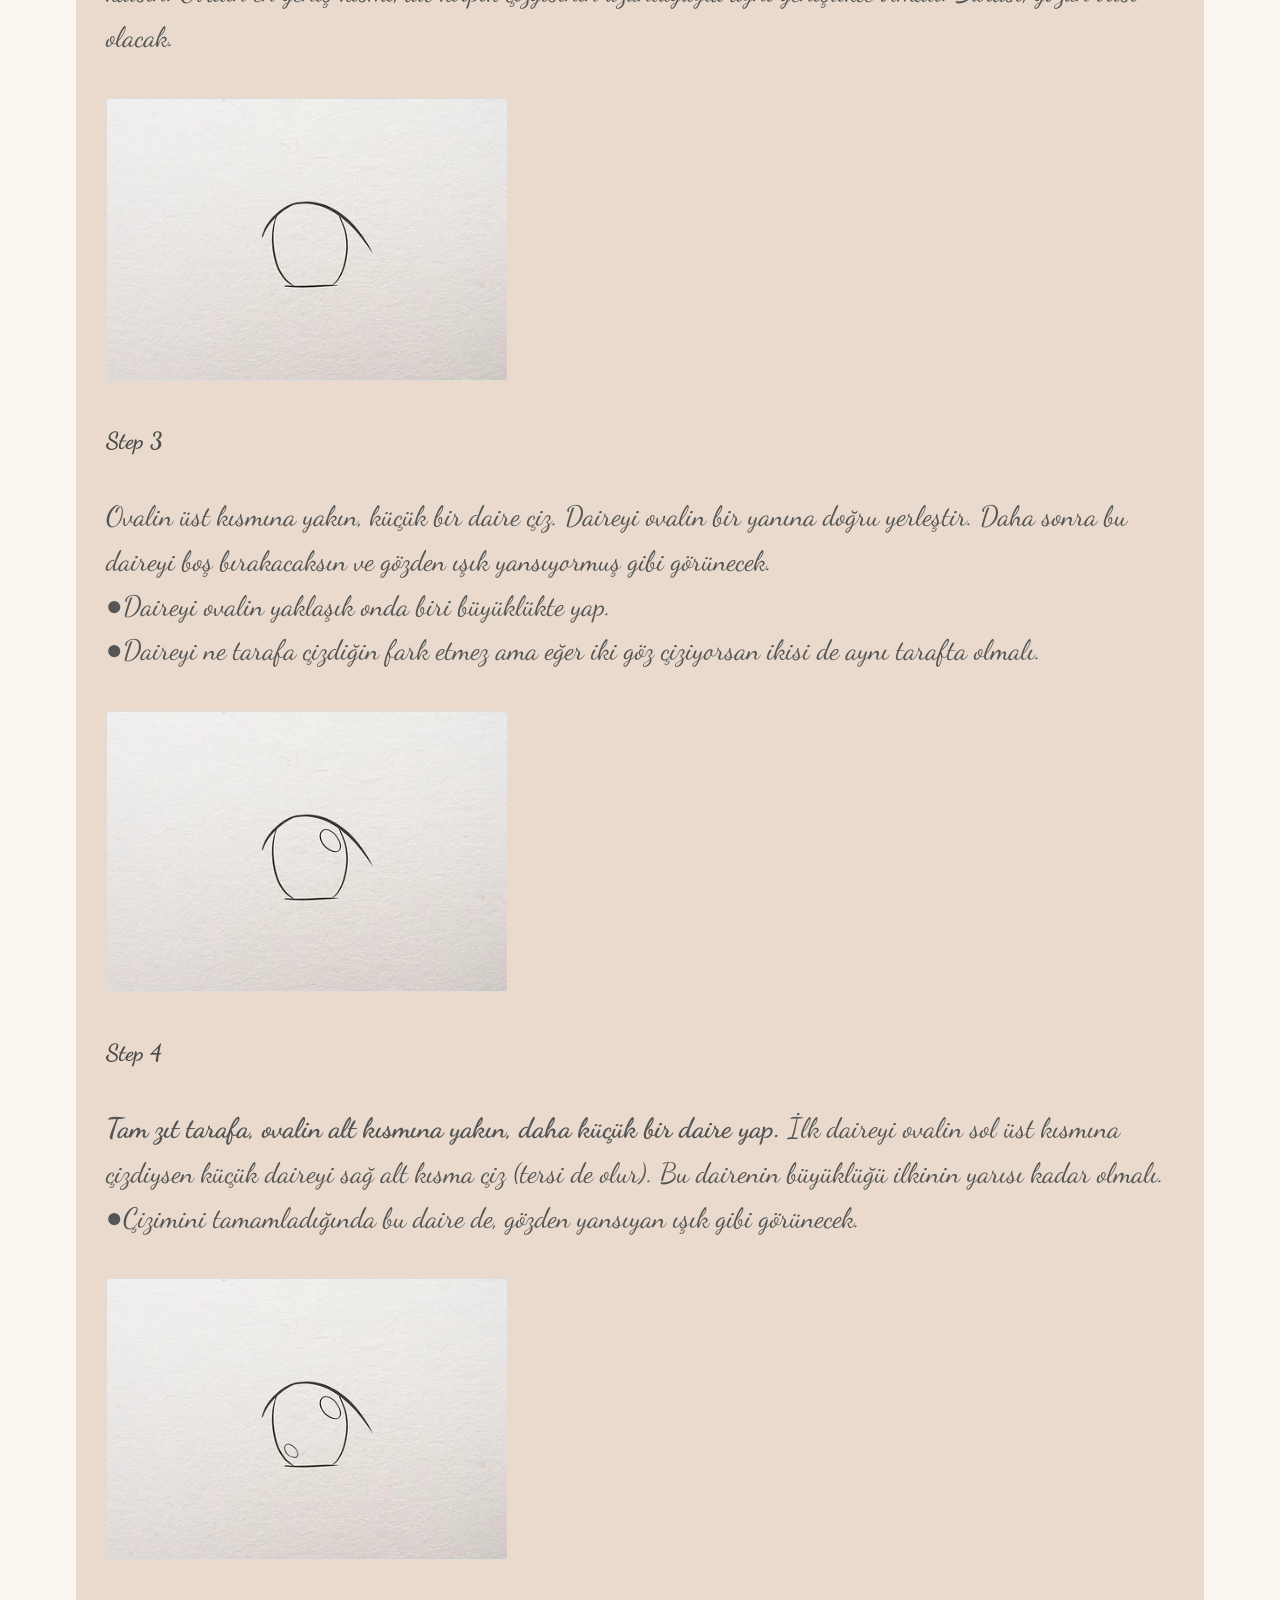
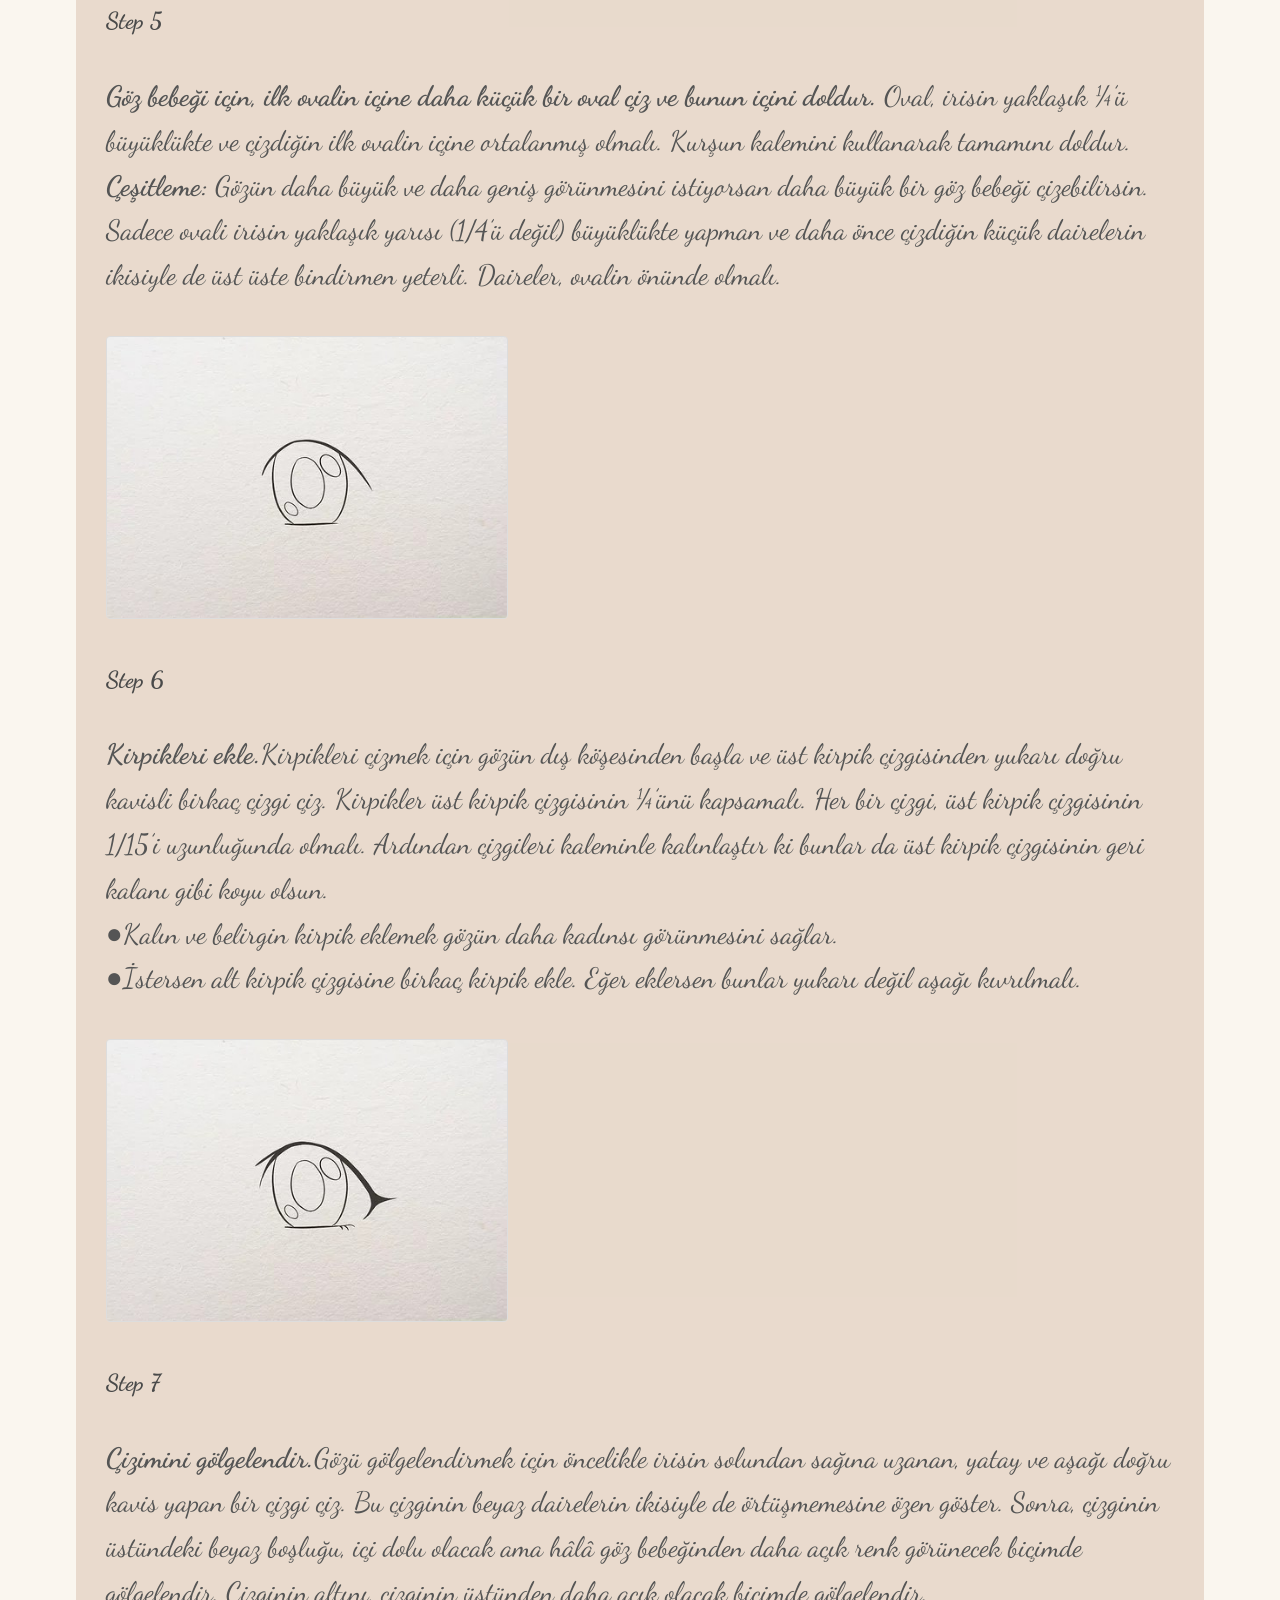
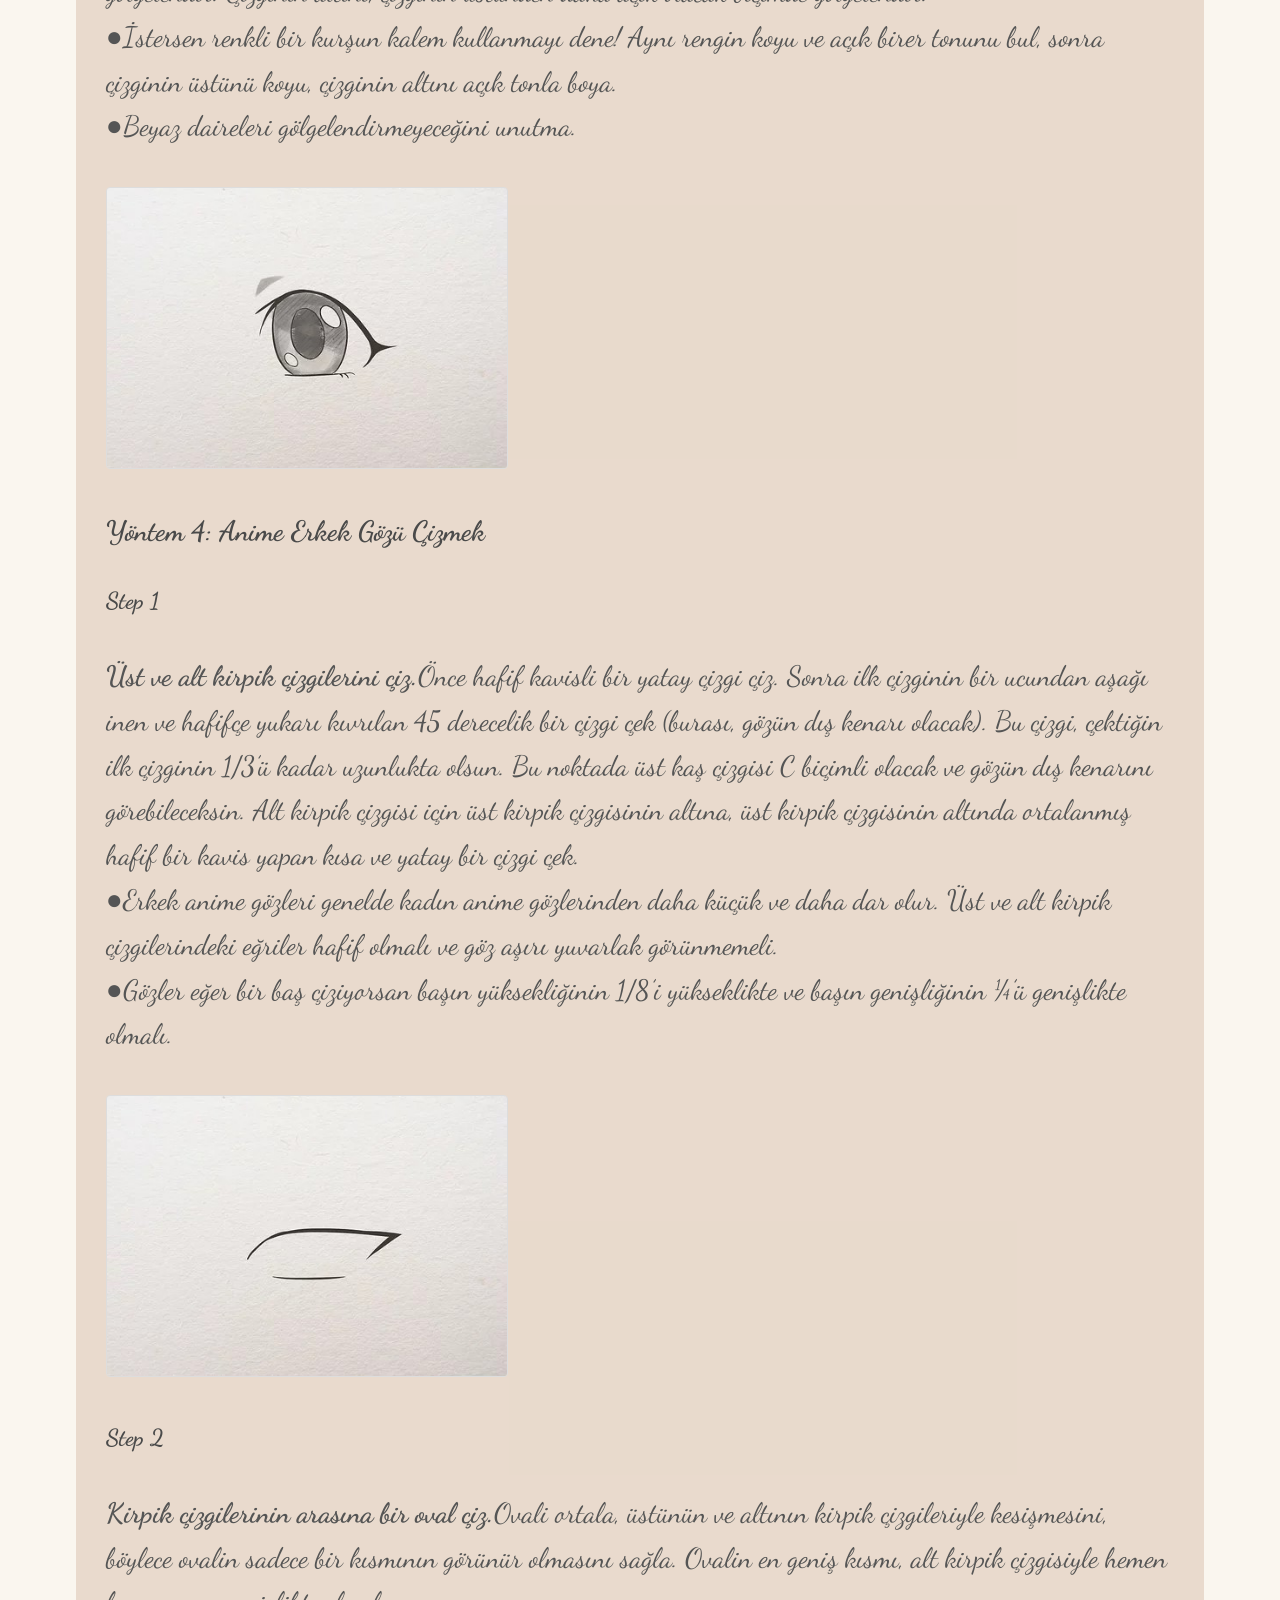
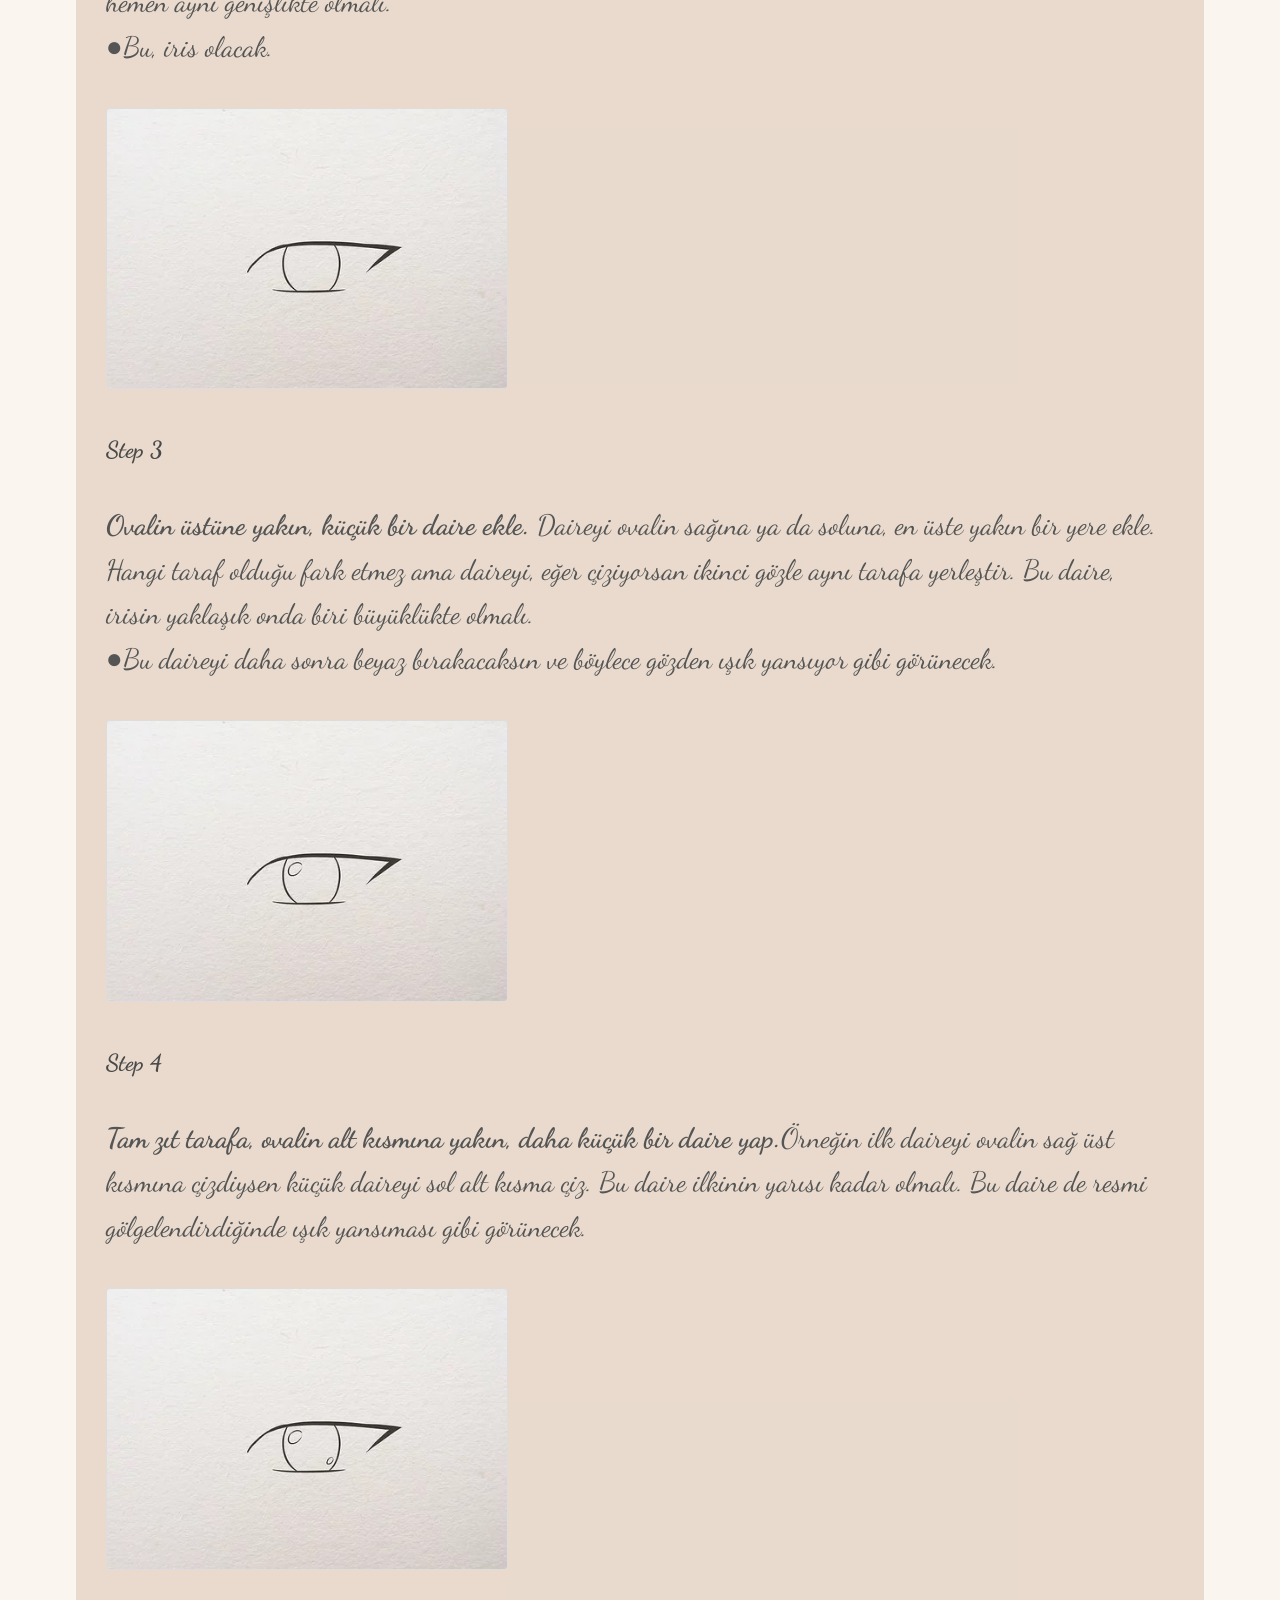
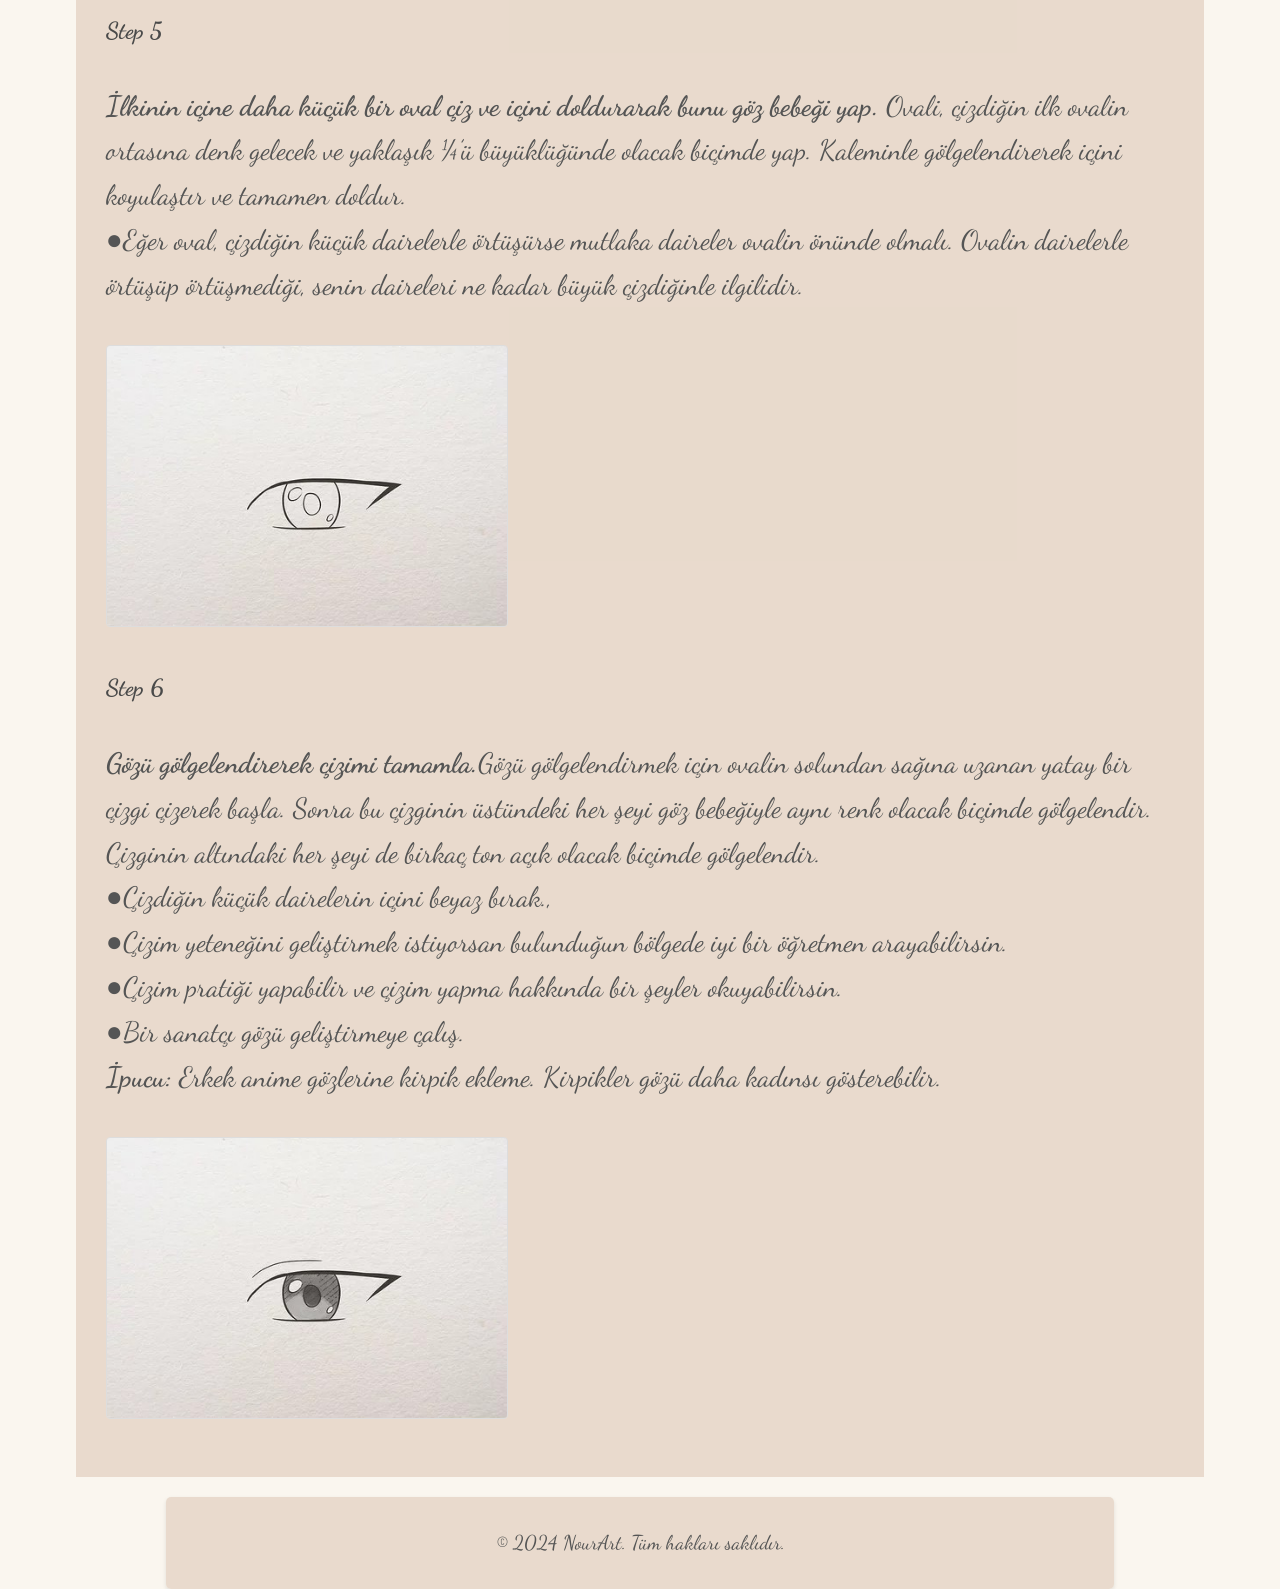
==== commit d9e28360: "docs: add screenshots and animated GIF; rename entry page to index.html Screenshots of home, catalog" ====
--- a/eskizler.html
+++ b/eskizler.html
@@ -15,12 +15,12 @@
     <!-- Üst Menü -->
     <header class="navbar">
         <div class="logo">
-            <a href="NourArtHTML.html">
+            <a href="index.html">
             <img src="logo.jpg" alt="NourArt Logo">
         </div>
         <nav>
             <ul>
-                <li><a href="NourArtHTML.html"><i class="fa-solid fa-house"></i>Home</a></li>
+                <li><a href="index.html"><i class="fa-solid fa-house"></i>Home</a></li>
                 <li class="dropdown">
                     <a href="dersler.html">Dersler</a>
                     <ul class="sub-menu">
@@ -58,11 +58,6 @@
             <div class="content">
                 <p>Eskiz, bir sanat eserinin ilk adımıdır. Çizim pratiğinizi geliştirmek ve fikirlerinizi kağıda dökmek için harika bir yöntemdir.</p>
             </div>
-            <div class="video-section">
-                <video autoplay loop muted>
-                    <source src="eskizler.mp4" type="video/mp4">
-                </video>
-            </div>
         </main>
             <h2><em>Eskiz Çalışmaları İçin İpuçları</em></h2>
             <ul>
